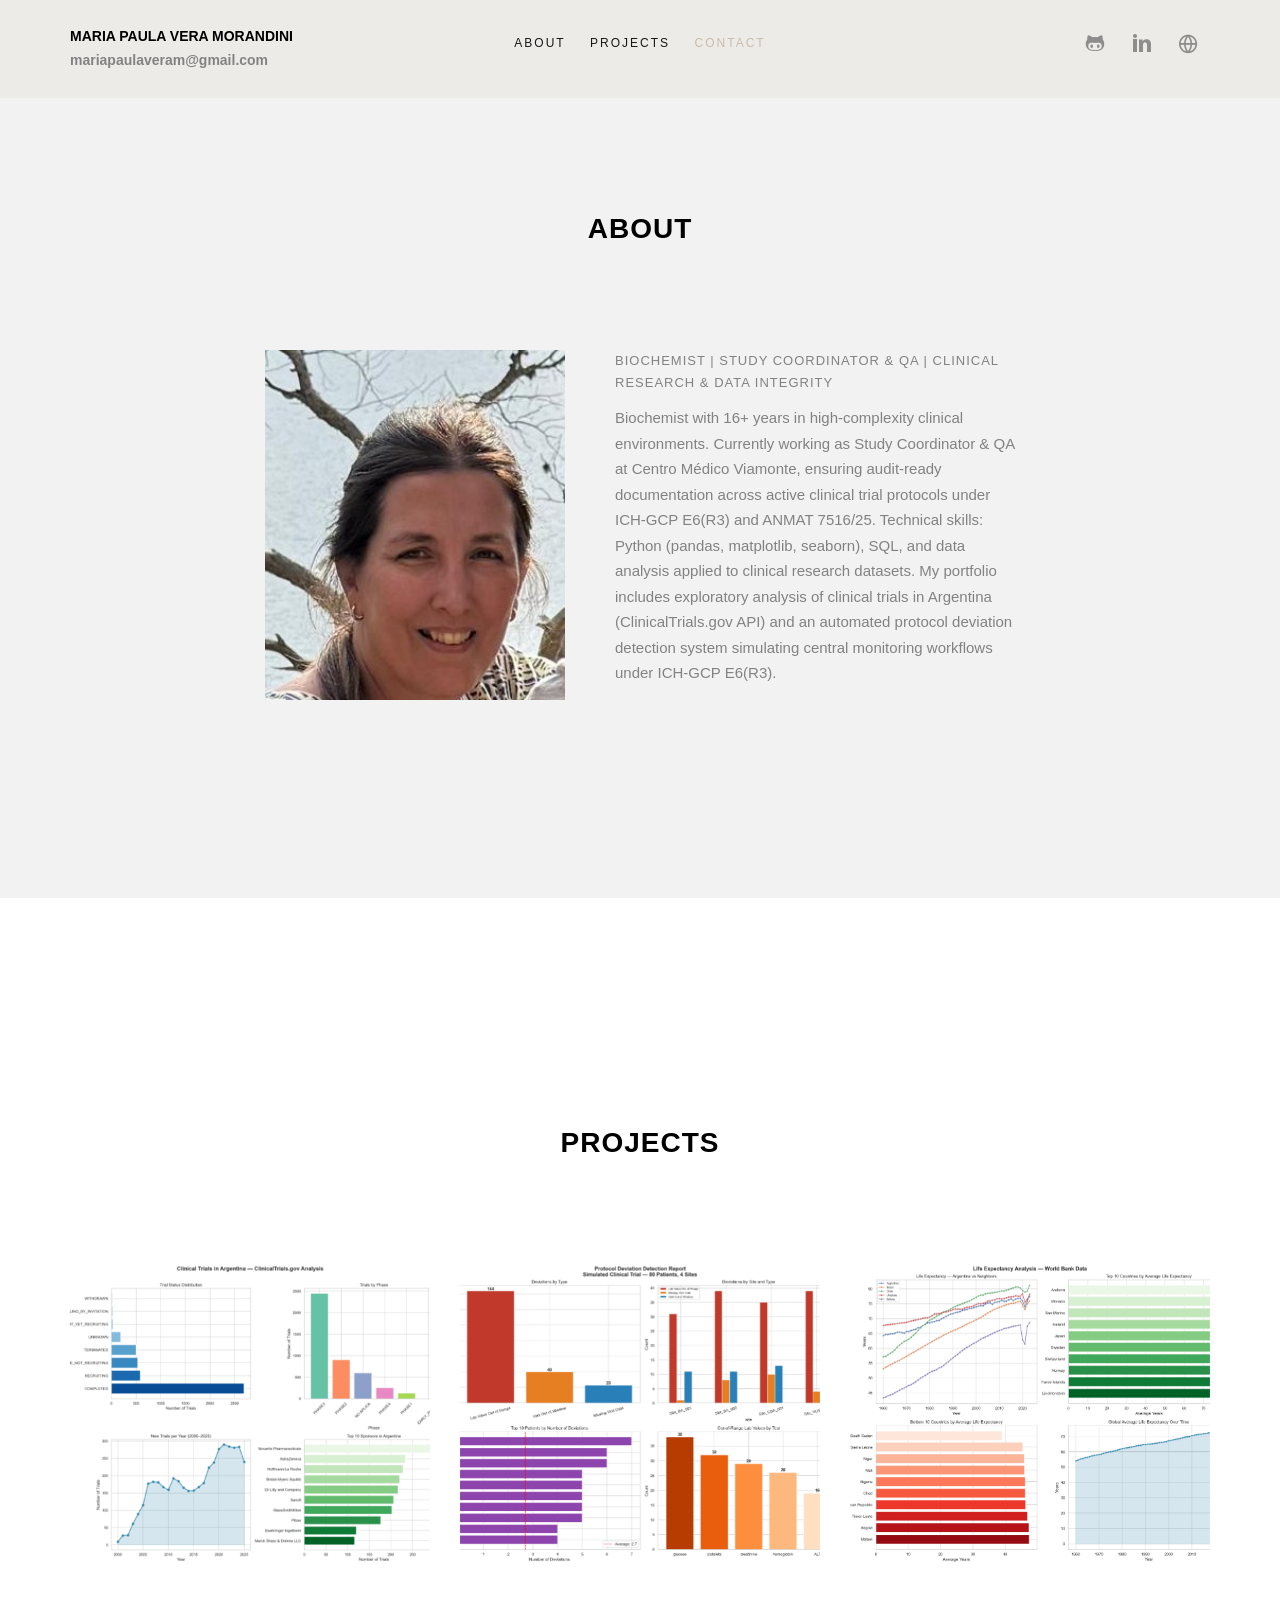
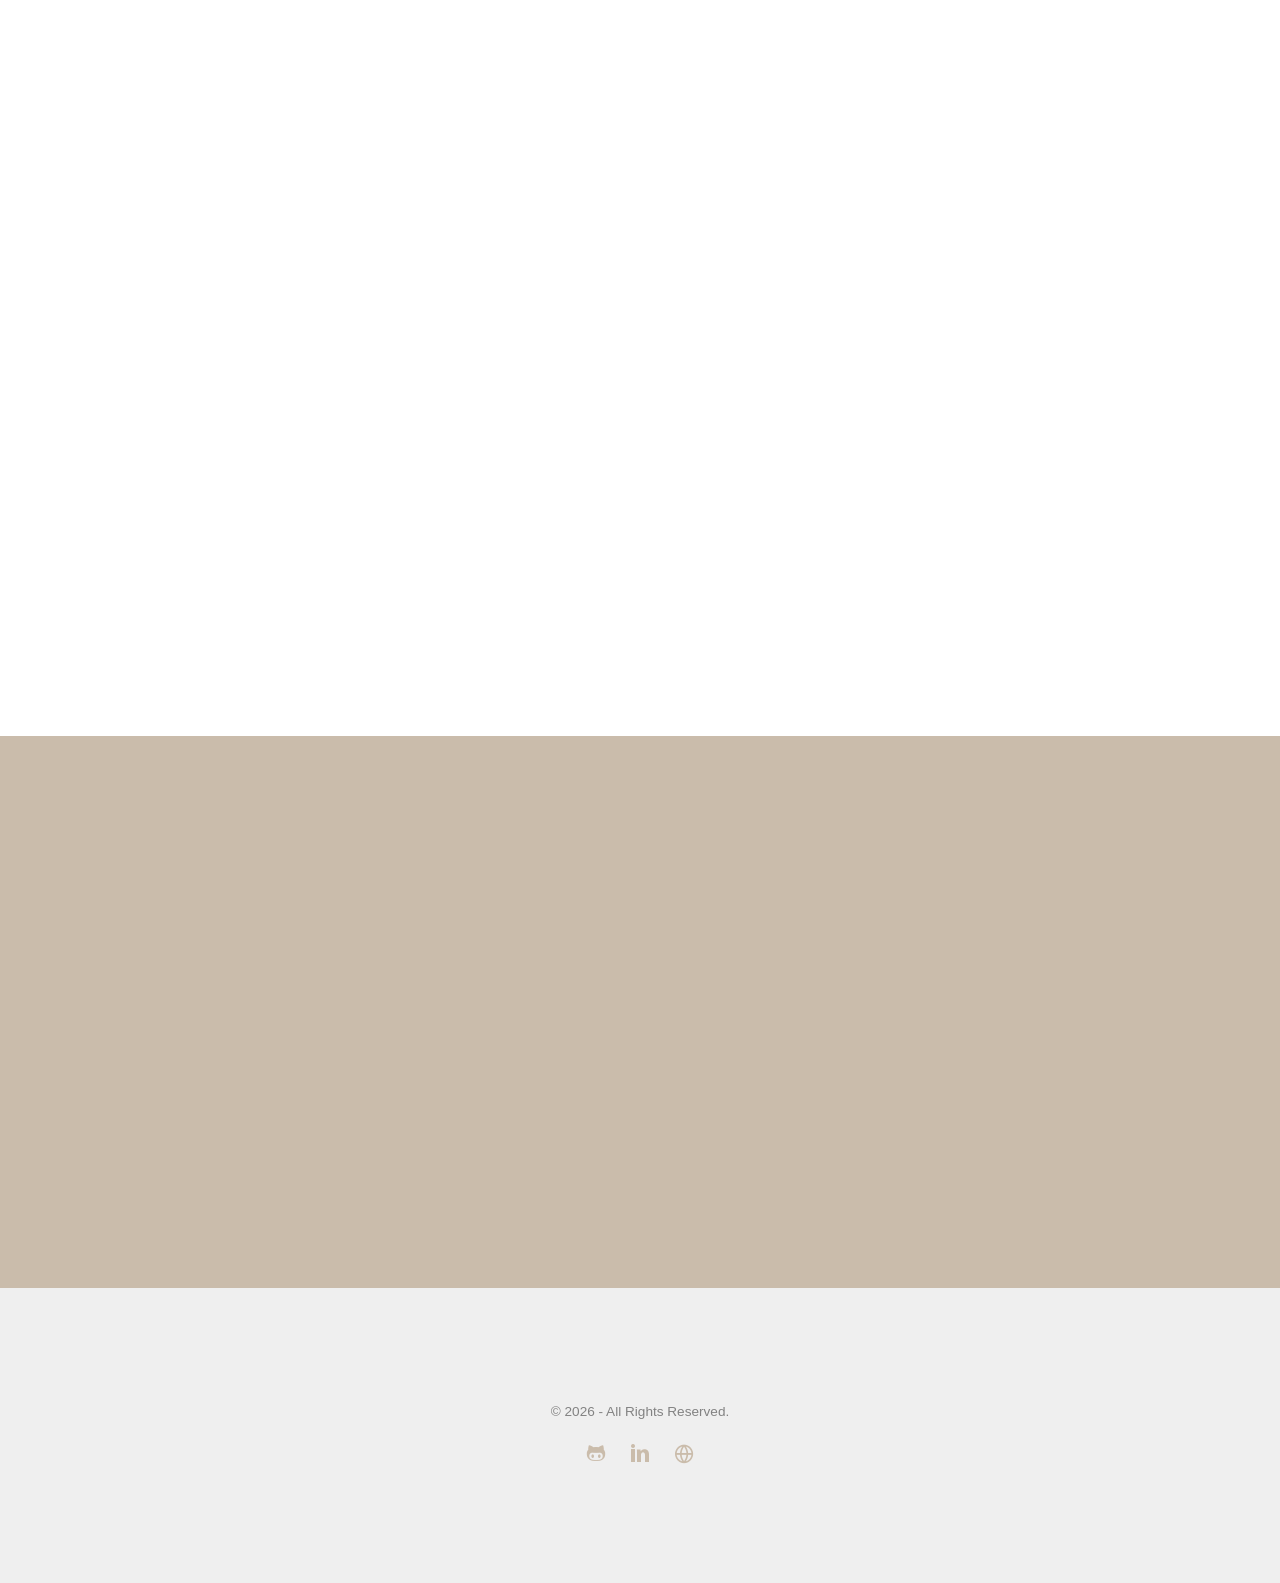
==== index.html @ 99a65dd8 "corrijo about" ====
<!DOCTYPE HTML>
<html>

<head>
	<meta charset="utf-8">
	<meta http-equiv="X-UA-Compatible" content="IE=edge">
	<title>Shift &mdash; Free Website Template, Free HTML5 Template by FreeHTML5.co</title>
	<meta name="viewport" content="width=device-width, initial-scale=1">
	<meta name="description" content="Free HTML5 Website Template by FreeHTML5.co" />
	<meta name="keywords"
		content="free website templates, free html5, free template, free bootstrap, free website template, html5, css3, mobile first, responsive" />
	<meta name="author" content="FreeHTML5.co" />
	
	<!-- 
			//////////////////////////////////////////////////////
		
			FREE HTML5 TEMPLATE 
			DESIGNED & DEVELOPED by FreeHTML5.co
				
			Website: 		http://freehtml5.co/
			Email: 			info@freehtml5.co
			Twitter: 		http://twitter.com/fh5co
			Facebook: 		https://www.facebook.com/fh5co
		
			//////////////////////////////////////////////////////
			 -->
	
	<!-- Facebook and Twitter integration -->
	<meta property="og:title" content="" />
	<meta property="og:image" content="" />
	<meta property="og:url" content="" />
	<meta property="og:site_name" content="" />
	<meta property="og:description" content="" />
	<meta name="twitter:title" content="" />
	<meta name="twitter:image" content="" />
	<meta name="twitter:url" content="" />
	<meta name="twitter:card" content="" />
	
	<!-- <link href="https://fonts.googleapis.com/css?family=Montserrat:400,700" rel="stylesheet"> -->
	
	<!-- Animate.css -->
	<link rel="stylesheet" href="css/animate.css">
	<!-- Icomoon Icon Fonts-->
	<link rel="stylesheet" href="css/icomoon.css">
	<!-- Bootstrap  -->
	<link rel="stylesheet" href="css/bootstrap.css">
	<!-- Theme style  -->
	<link rel="stylesheet" href="css/style.css">
	
	<!-- Modernizr JS -->
	<script src="js/modernizr-2.6.2.min.js"></script>
	<!-- FOR IE9 below -->
	<!--[if lt IE 9]>
			<script src="js/respond.min.js"></script>
			<![endif]-->
	
	</head>
	
	<body>
	
		<div class="fh5co-loader"></div>
		<div id="page">
			<nav class="fh5co-nav" role="navigation">
				<div class="container">
					<div class="fh5co-top-logo">
						<div id="fh5co-logo"><a href="index.html">MARIA PAULA VERA MORANDINI</a></div>
						<div id="fh5co-logo">mariapaulaveram@gmail.com</a></div>
					</div>
					<div class="fh5co-top-menu menu-1 text-center">
						<ul>
							<li><a href="#fh5co-author">About</a></li>
							<li><a href="#fh5co-work">Projects</a></li>
							<li class="active"><a href="#fh5co-started">Contact</a></li>
						</ul>
					</div>
					<div class="fh5co-top-social menu-1 text-right">
						<ul class="fh5co-social">
							<li><a href="https://github.com/mariapaulaveram" target="_blank"><i class="icon-github"></i></a>
							</li>
							<li><a href="https://www.linkedin.com/in/maria-paula-vera-morandini-43b284399/"
									target="_blank"><i class="icon-linkedin"></i></a></li>
							<li><a href="https://mariapaulaveram.github.io/portfolio/" target="_blank"><i
										class="icon-globe"></i></a></li>
						</ul>
					</div>
				</div>
			</nav>
	
			<div id="fh5co-author" class="fh5co-bg-section">
				<div class="container">
					<div class="row animate-box">
						<div class="col-md-8 col-md-offset-2 text-center fh5co-heading">
							<h2>About</h2>
						</div>
					</div>
					<div class="row">
						<div class="col-md-8 col-md-offset-2">
							<div class="author">
								<div class="author-inner animate-box" style="background-image: url(images/mpv.jpg);">
								</div>
								<div class="desc animate-box">
									<span>Biochemist | Study Coordinator & QA | Clinical Research & Data Integrity </span>
									<p>
										Biochemist with 16+ years in high-complexity clinical environments.
										Currently working as Study Coordinator & QA at Centro Médico Viamonte,
										ensuring audit-ready documentation across active clinical trial protocols
										under ICH-GCP E6(R3) and ANMAT 7516/25.
	
										Technical skills: Python (pandas, matplotlib, seaborn), SQL,
										and data analysis applied to clinical research datasets.
	
										My portfolio includes exploratory analysis of clinical trials in Argentina
										(ClinicalTrials.gov API) and an automated protocol deviation detection
										system simulating central monitoring workflows under ICH-GCP E6(R3).
									</p>
								</div>
							</div>
						</div>
					</div>
				</div>
	
			</div>
			<div id="fh5co-work">
				<div class="container">
					<div class="row top-line animate-box">
					</div>
					<div class="row">
						<div class="col-md-8 col-md-offset-2 text-center fh5co-heading">
							<h2>Projects</h2>
						</div>
						<div class="col-md-4 text-center animate-box">
							<a class="work" href="https://github.com/mariapaulaveram/clinical-trials-argentina"
								target="_blank">
								<div class="work-grid" style="background-image:url(images/trials_argentina.png);">
									<div class="inner">
										<div class="desc">
											<h3>Clinical Trials Argentina</h3>
											<span class="cat">Data Analysis & ClinicalTrials.gov API</span>
										</div>
									</div>
								</div>
							</a>
						</div>
						<div class="col-md-4 text-center animate-box">
							<a class="work" href="https://github.com/mariapaulaveram/protocol-deviation-detector"
								target="_blank">
								<div class="work-grid" style="background-image:url(images/deviation_report.png);">
									<div class="inner">
										<div class="desc">
											<h3>Protocol Deviation Detector</h3>
											<span class="cat">Clinical Trial Monitoring & Python</span>
										</div>
									</div>
								</div>
							</a>
						</div>
						<div class="col-md-4 text-center animate-box">
							<a class="work" href="https://github.com/mariapaulaveram/AnalisisEsperanzaVida" target="_blank">
								<div class="work-grid" style="background-image:url(images/life_expectancy_analysis.png);">
									<div class="inner">
										<div class="desc">
											<h3>Life Expectancy Analysis</h3>
											<span class="cat">Data Analysis & pandas</span>
										</div>
									</div>
								</div>
							</a>
						</div>
						<div class="col-md-4 text-center animate-box">
							<a class="work" href="https://hotelbuenpastor-front.onrender.com" target="_blank">
								<div class="work-grid" style="background-image:url(images/BuenPastor.png);">
									<div class="inner">
										<div class="desc">
											<h3>Buen Pastor</h3>
											<span class="cat">Pagina Institucional</span>
										</div>
									</div>
								</div>
							</a>
						</div>
						<div class="col-md-4 text-center animate-box">
							<a class="work" href="https://proyectopilates.onrender.com" target="_blank">
								<div class="work-grid" style="background-image:url(images/PilatesStudio.png);">
									<div class="inner">
										<div class="desc">
											<h3>Pilates Studio</h3>
											<span class="cat">Gestion de Clases</span>
										</div>
									</div>
								</div>
							</a>
						</div>
						<div class="col-md-4 text-center animate-box">
							<a class="work" href="https://vozciudadana.onrender.com/" target="_blank">
								<div class="work-grid" style="background-image:url(images/VozCiudadana.png);">
									<div class="inner">
										<div class="desc">
											<h3>Voz Ciudadana</h3>
											<span class="cat">Sitio de Reclamos</span>
										</div>
									</div>
								</div>
							</a>
						</div>
						<div class="col-md-4 text-center animate-box">
							<a class="work" href="https://proyectodeempanadas.vercel.app/" target="_blank">
								<div class="work-grid" style="background-image:url(images/ProyectoEmpanadas.png);">
									<div class="inner">
										<div class="desc">
											<h3>Proyecto Empanadas</h3>
											<span class="cat">E-Comerce</span>
										</div>
									</div>
								</div>
							</a>
						</div>
						<div class="col-md-4 text-center animate-box">
							<a class="work" href="analisis_medico.html" target="_blank">
								<div class="work-grid" style="background-image:url(images/medical_project.png);">
									<div class="inner">
										<div class="desc">
											<h3>Análisis de Datos Médicos</h3>
											<span class="cat">Data Science & Python</span>
										</div>
									</div>
								</div>
							</a>
						</div>
						<div class="col-md-4 text-center animate-box">
							<a class="work" href="portfolio_detail.html">
								<div class="work-grid" style="background-image:url(images/project-7.jpg);">
									<div class="inner">
										<div class="desc">
											<h3>Coming Soon </h3>
											<span class="cat"></span>
										</div>
									</div>
								</div>
							</a>
						</div>
					</div>
				</div>
			</div>
			<div id="fh5co-started">
				<div class="container">
					<div class="row animate-box">
						<div class="col-md-8 col-md-offset-2 text-center fh5co-heading">
							<h2>Currently</h2>
							<p>
								Specializing in Clinical Trial Monitoring (FEFyM, 2026) and completing a formal B2 English
								certification
								(UTN). My goal is to leverage this hybrid profile — scientific rigor + data skills +
								regulatory knowledge — in roles
								such as Assistant CRA, CTA, or Clinical Data Associate within the clinical research
								industry.
							</p>
							<p><a href="mailto:mariapaulaveram@gmail.com" class="btn btn-primary">Contact</a></p>
						</div>
					</div>
				</div>
			</div>
	
	
			<footer id="fh5co-footer" role="contentinfo">
				<div class="container">
					<div class="row copyright">
						<div class="col-md-12 text-center">
							<p>
								<small class="block">&copy; 2026 - All Rights Reserved.</small>
							</p>
	
							<ul class="fh5co-social-icons">
								<li><a href="https://github.com/mariapaulaveram" target="_blank"><i
											class="icon-github"></i></a></li>
								<li><a href="https://www.linkedin.com/in/maria-paula-vera-morandini-43b284399/"
										target="_blank"><i class="icon-linkedin"></i></a></li>
								<li><a href="https://mariapaulaveram.github.io/portfolio/" target="_blank"><i
											class="icon-globe"></i></a></li>
							</ul>
						</div>
					</div>
				</div>
			</footer>
	
	
			<div class="gototop js-top">
				<a href="#" class="js-gotop"><i class="icon-arrow-up"></i></a>
			</div>
	
			<!-- jQuery -->
			<script src="js/jquery.min.js"></script>
			<!-- jQuery Easing -->
			<script src="js/jquery.easing.1.3.js"></script>
			<!-- Bootstrap -->
			<script src="js/bootstrap.min.js"></script>
			<!-- Waypoints -->
			<script src="js/jquery.waypoints.min.js"></script>
			<!-- Main -->
			<script src="js/main.js"></script>
	
	</body>
	
	</html>
---- css/icomoon.css ----
@font-face {
  font-family: 'icomoon';
  src:  url('../fonts/icomoon/icomoon.eot?6iuir');
  src:  url('../fonts/icomoon/icomoon.eot?6iuir#iefix') format('embedded-opentype'),
    url('../fonts/icomoon/icomoon.ttf?6iuir') format('truetype'),
    url('../fonts/icomoon/icomoon.woff?6iuir') format('woff'),
    url('../fonts/icomoon/icomoon.svg?6iuir#icomoon') format('svg');
  font-weight: normal;
  font-style: normal;
}

[class^="icon-"], [class*=" icon-"] {
  /* use !important to prevent issues with browser extensions that change fonts */
  font-family: 'icomoon' !important;
  speak: none;
  font-style: normal;
  font-weight: normal;
  font-variant: normal;
  text-transform: none;
  line-height: 1;

  /* Better Font Rendering =========== */
  -webkit-font-smoothing: antialiased;
  -moz-osx-font-smoothing: grayscale;
}

.icon-eye:before {
  content: "\e000";
}
.icon-paper-clip:before {
  content: "\e001";
}
.icon-mail:before {
  content: "\e002";
}
.icon-toggle:before {
  content: "\e003";
}
.icon-layout:before {
  content: "\e004";
}
.icon-link:before {
  content: "\e005";
}
.icon-bell:before {
  content: "\e006";
}
.icon-lock:before {
  content: "\e007";
}
.icon-unlock:before {
  content: "\e008";
}
.icon-ribbon:before {
  content: "\e009";
}
.icon-image:before {
  content: "\e010";
}
.icon-signal:before {
  content: "\e011";
}
.icon-target:before {
  content: "\e012";
}
.icon-clipboard:before {
  content: "\e013";
}
.icon-clock:before {
  content: "\e014";
}
.icon-watch:before {
  content: "\e015";
}
.icon-air-play:before {
  content: "\e016";
}
.icon-camera:before {
  content: "\e017";
}
.icon-video:before {
  content: "\e018";
}
.icon-disc:before {
  content: "\e019";
}
.icon-printer:before {
  content: "\e020";
}
.icon-monitor:before {
  content: "\e021";
}
.icon-server:before {
  content: "\e022";
}
.icon-cog:before {
  content: "\e023";
}
.icon-heart:before {
  content: "\e024";
}
.icon-paragraph:before {
  content: "\e025";
}
.icon-align-justify:before {
  content: "\e026";
}
.icon-align-left:before {
  content: "\e027";
}
.icon-align-center:before {
  content: "\e028";
}
.icon-align-right:before {
  content: "\e029";
}
.icon-book:before {
  content: "\e030";
}
.icon-layers:before {
  content: "\e031";
}
.icon-stack:before {
  content: "\e032";
}
.icon-stack-2:before {
  content: "\e033";
}
.icon-paper:before {
  content: "\e034";
}
.icon-paper-stack:before {
  content: "\e035";
}
.icon-search:before {
  content: "\e036";
}
.icon-zoom-in:before {
  content: "\e037";
}
.icon-zoom-out:before {
  content: "\e038";
}
.icon-reply:before {
  content: "\e039";
}
.icon-circle-plus:before {
  content: "\e040";
}
.icon-circle-minus:before {
  content: "\e041";
}
.icon-circle-check:before {
  content: "\e042";
}
.icon-circle-cross:before {
  content: "\e043";
}
.icon-square-plus:before {
  content: "\e044";
}
.icon-square-minus:before {
  content: "\e045";
}
.icon-square-check:before {
  content: "\e046";
}
.icon-square-cross:before {
  content: "\e047";
}
.icon-microphone:before {
  content: "\e048";
}
.icon-record:before {
  content: "\e049";
}
.icon-skip-back:before {
  content: "\e050";
}
.icon-rewind:before {
  content: "\e051";
}
.icon-play:before {
  content: "\e052";
}
.icon-pause:before {
  content: "\e053";
}
.icon-stop:before {
  content: "\e054";
}
.icon-fast-forward:before {
  content: "\e055";
}
.icon-skip-forward:before {
  content: "\e056";
}
.icon-shuffle:before {
  content: "\e057";
}
.icon-repeat:before {
  content: "\e058";
}
.icon-folder:before {
  content: "\e059";
}
.icon-umbrella:before {
  content: "\e060";
}
.icon-moon:before {
  content: "\e061";
}
.icon-thermometer:before {
  content: "\e062";
}
.icon-drop:before {
  content: "\e063";
}
.icon-sun:before {
  content: "\e064";
}
.icon-cloud:before {
  content: "\e065";
}
.icon-cloud-upload:before {
  content: "\e066";
}
.icon-cloud-download:before {
  content: "\e067";
}
.icon-upload:before {
  content: "\e068";
}
.icon-download:before {
  content: "\e069";
}
.icon-location:before {
  content: "\e070";
}
.icon-location-2:before {
  content: "\e071";
}
.icon-map:before {
  content: "\e072";
}
.icon-battery:before {
  content: "\e073";
}
.icon-head:before {
  content: "\e074";
}
.icon-briefcase:before {
  content: "\e075";
}
.icon-speech-bubble:before {
  content: "\e076";
}
.icon-anchor:before {
  content: "\e077";
}
.icon-globe:before {
  content: "\e078";
}
.icon-box:before {
  content: "\e079";
}
.icon-reload:before {
  content: "\e080";
}
.icon-share:before {
  content: "\e081";
}
.icon-marquee:before {
  content: "\e082";
}
.icon-marquee-plus:before {
  content: "\e083";
}
.icon-marquee-minus:before {
  content: "\e084";
}
.icon-tag:before {
  content: "\e085";
}
.icon-power:before {
  content: "\e086";
}
.icon-command:before {
  content: "\e087";
}
.icon-alt:before {
  content: "\e088";
}
.icon-esc:before {
  content: "\e089";
}
.icon-bar-graph:before {
  content: "\e090";
}
.icon-bar-graph-2:before {
  content: "\e091";
}
.icon-pie-graph:before {
  content: "\e092";
}
.icon-star:before {
  content: "\e093";
}
.icon-arrow-left:before {
  content: "\e094";
}
.icon-arrow-right:before {
  content: "\e095";
}
.icon-arrow-up:before {
  content: "\e096";
}
.icon-arrow-down:before {
  content: "\e097";
}
.icon-volume:before {
  content: "\e098";
}
.icon-mute:before {
  content: "\e099";
}
.icon-content-right:before {
  content: "\e100";
}
.icon-content-left:before {
  content: "\e101";
}
.icon-grid:before {
  content: "\e102";
}
.icon-grid-2:before {
  content: "\e103";
}
.icon-columns:before {
  content: "\e104";
}
.icon-loader:before {
  content: "\e105";
}
.icon-bag:before {
  content: "\e106";
}
.icon-ban:before {
  content: "\e107";
}
.icon-flag:before {
  content: "\e108";
}
.icon-trash:before {
  content: "\e109";
}
.icon-expand:before {
  content: "\e110";
}
.icon-contract:before {
  content: "\e111";
}
.icon-maximize:before {
  content: "\e112";
}
.icon-minimize:before {
  content: "\e113";
}
.icon-plus:before {
  content: "\e114";
}
.icon-minus:before {
  content: "\e115";
}
.icon-check:before {
  content: "\e116";
}
.icon-cross:before {
  content: "\e117";
}
.icon-move:before {
  content: "\e118";
}
.icon-delete:before {
  content: "\e119";
}
.icon-menu:before {
  content: "\e120";
}
.icon-archive:before {
  content: "\e121";
}
.icon-inbox:before {
  content: "\e122";
}
.icon-outbox:before {
  content: "\e123";
}
.icon-file:before {
  content: "\e124";
}
.icon-file-add:before {
  content: "\e125";
}
.icon-file-subtract:before {
  content: "\e126";
}
.icon-help:before {
  content: "\e127";
}
.icon-open:before {
  content: "\e128";
}
.icon-ellipsis:before {
  content: "\e129";
}
.icon-add-to-list:before {
  content: "\e900";
}
.icon-classic-computer:before {
  content: "\e901";
}
.icon-controller-fast-backward:before {
  content: "\e902";
}
.icon-creative-commons-attribution:before {
  content: "\e903";
}
.icon-creative-commons-noderivs:before {
  content: "\e904";
}
.icon-creative-commons-noncommercial-eu:before {
  content: "\e905";
}
.icon-creative-commons-noncommercial-us:before {
  content: "\e906";
}
.icon-creative-commons-public-domain:before {
  content: "\e907";
}
.icon-creative-commons-remix:before {
  content: "\e908";
}
.icon-creative-commons-share:before {
  content: "\e909";
}
.icon-creative-commons-sharealike:before {
  content: "\e90a";
}
.icon-creative-commons:before {
  content: "\e90b";
}
.icon-document-landscape:before {
  content: "\e90c";
}
.icon-remove-user:before {
  content: "\e90d";
}
.icon-warning:before {
  content: "\e90e";
}
.icon-arrow-bold-down:before {
  content: "\e90f";
}
.icon-arrow-bold-left:before {
  content: "\e910";
}
.icon-arrow-bold-right:before {
  content: "\e911";
}
.icon-arrow-bold-up:before {
  content: "\e912";
}
.icon-arrow-down2:before {
  content: "\e913";
}
.icon-arrow-left2:before {
  content: "\e914";
}
.icon-arrow-long-down:before {
  content: "\e915";
}
.icon-arrow-long-left:before {
  content: "\e916";
}
.icon-arrow-long-right:before {
  content: "\e917";
}
.icon-arrow-long-up:before {
  content: "\e918";
}
.icon-arrow-right2:before {
  content: "\e919";
}
.icon-arrow-up2:before {
  content: "\e91a";
}
.icon-arrow-with-circle-down:before {
  content: "\e91b";
}
.icon-arrow-with-circle-left:before {
  content: "\e91c";
}
.icon-arrow-with-circle-right:before {
  content: "\e91d";
}
.icon-arrow-with-circle-up:before {
  content: "\e91e";
}
.icon-bookmark:before {
  content: "\e91f";
}
.icon-bookmarks:before {
  content: "\e920";
}
.icon-chevron-down:before {
  content: "\e921";
}
.icon-chevron-left:before {
  content: "\e922";
}
.icon-chevron-right:before {
  content: "\e923";
}
.icon-chevron-small-down:before {
  content: "\e924";
}
.icon-chevron-small-left:before {
  content: "\e925";
}
.icon-chevron-small-right:before {
  content: "\e926";
}
.icon-chevron-small-up:before {
  content: "\e927";
}
.icon-chevron-thin-down:before {
  content: "\e928";
}
.icon-chevron-thin-left:before {
  content: "\e929";
}
.icon-chevron-thin-right:before {
  content: "\e92a";
}
.icon-chevron-thin-up:before {
  content: "\e92b";
}
.icon-chevron-up:before {
  content: "\e92c";
}
.icon-chevron-with-circle-down:before {
  content: "\e92d";
}
.icon-chevron-with-circle-left:before {
  content: "\e92e";
}
.icon-chevron-with-circle-right:before {
  content: "\e92f";
}
.icon-chevron-with-circle-up:before {
  content: "\e930";
}
.icon-cloud2:before {
  content: "\e931";
}
.icon-controller-fast-forward:before {
  content: "\e932";
}
.icon-controller-jump-to-start:before {
  content: "\e933";
}
.icon-controller-next:before {
  content: "\e934";
}
.icon-controller-paus:before {
  content: "\e935";
}
.icon-controller-play:before {
  content: "\e936";
}
.icon-controller-record:before {
  content: "\e937";
}
.icon-controller-stop:before {
  content: "\e938";
}
.icon-controller-volume:before {
  content: "\e939";
}
.icon-dot-single:before {
  content: "\e93a";
}
.icon-dots-three-horizontal:before {
  content: "\e93b";
}
.icon-dots-three-vertical:before {
  content: "\e93c";
}
.icon-dots-two-horizontal:before {
  content: "\e93d";
}
.icon-dots-two-vertical:before {
  content: "\e93e";
}
.icon-download2:before {
  content: "\e93f";
}
.icon-emoji-flirt:before {
  content: "\e940";
}
.icon-flow-branch:before {
  content: "\e941";
}
.icon-flow-cascade:before {
  content: "\e942";
}
.icon-flow-line:before {
  content: "\e943";
}
.icon-flow-parallel:before {
  content: "\e944";
}
.icon-flow-tree:before {
  content: "\e945";
}
.icon-install:before {
  content: "\e946";
}
.icon-layers2:before {
  content: "\e947";
}
.icon-open-book:before {
  content: "\e948";
}
.icon-resize-100:before {
  content: "\e949";
}
.icon-resize-full-screen:before {
  content: "\e94a";
}
.icon-save:before {
  content: "\e94b";
}
.icon-select-arrows:before {
  content: "\e94c";
}
.icon-sound-mute:before {
  content: "\e94d";
}
.icon-sound:before {
  content: "\e94e";
}
.icon-trash2:before {
  content: "\e94f";
}
.icon-triangle-down:before {
  content: "\e950";
}
.icon-triangle-left:before {
  content: "\e951";
}
.icon-triangle-right:before {
  content: "\e952";
}
.icon-triangle-up:before {
  content: "\e953";
}
.icon-uninstall:before {
  content: "\e954";
}
.icon-upload-to-cloud:before {
  content: "\e955";
}
.icon-upload2:before {
  content: "\e956";
}
.icon-add-user:before {
  content: "\e957";
}
.icon-address:before {
  content: "\e958";
}
.icon-adjust:before {
  content: "\e959";
}
.icon-air:before {
  content: "\e95a";
}
.icon-aircraft-landing:before {
  content: "\e95b";
}
.icon-aircraft-take-off:before {
  content: "\e95c";
}
.icon-aircraft:before {
  content: "\e95d";
}
.icon-align-bottom:before {
  content: "\e95e";
}
.icon-align-horizontal-middle:before {
  content: "\e95f";
}
.icon-align-left2:before {
  content: "\e960";
}
.icon-align-right2:before {
  content: "\e961";
}
.icon-align-top:before {
  content: "\e962";
}
.icon-align-vertical-middle:before {
  content: "\e963";
}
.icon-archive2:before {
  content: "\e964";
}
.icon-area-graph:before {
  content: "\e965";
}
.icon-attachment:before {
  content: "\e966";
}
.icon-awareness-ribbon:before {
  content: "\e967";
}
.icon-back-in-time:before {
  content: "\e968";
}
.icon-back:before {
  content: "\e969";
}
.icon-bar-graph2:before {
  content: "\e96a";
}
.icon-battery2:before {
  content: "\e96b";
}
.icon-beamed-note:before {
  content: "\e96c";
}
.icon-bell2:before {
  content: "\e96d";
}
.icon-blackboard:before {
  content: "\e96e";
}
.icon-block:before {
  content: "\e96f";
}
.icon-book2:before {
  content: "\e970";
}
.icon-bowl:before {
  content: "\e971";
}
.icon-box2:before {
  content: "\e972";
}
.icon-briefcase2:before {
  content: "\e973";
}
.icon-browser:before {
  content: "\e974";
}
.icon-brush:before {
  content: "\e975";
}
.icon-bucket:before {
  content: "\e976";
}
.icon-cake:before {
  content: "\e977";
}
.icon-calculator:before {
  content: "\e978";
}
.icon-calendar:before {
  content: "\e979";
}
.icon-camera2:before {
  content: "\e97a";
}
.icon-ccw:before {
  content: "\e97b";
}
.icon-chat:before {
  content: "\e97c";
}
.icon-check2:before {
  content: "\e97d";
}
.icon-circle-with-cross:before {
  content: "\e97e";
}
.icon-circle-with-minus:before {
  content: "\e97f";
}
.icon-circle-with-plus:before {
  content: "\e980";
}
.icon-circle:before {
  content: "\e981";
}
.icon-circular-graph:before {
  content: "\e982";
}
.icon-clapperboard:before {
  content: "\e983";
}
.icon-clipboard2:before {
  content: "\e984";
}
.icon-clock2:before {
  content: "\e985";
}
.icon-code:before {
  content: "\e986";
}
.icon-cog2:before {
  content: "\e987";
}
.icon-colours:before {
  content: "\e988";
}
.icon-compass:before {
  content: "\e989";
}
.icon-copy:before {
  content: "\e98a";
}
.icon-credit-card:before {
  content: "\e98b";
}
.icon-credit:before {
  content: "\e98c";
}
.icon-cross2:before {
  content: "\e98d";
}
.icon-cup:before {
  content: "\e98e";
}
.icon-cw:before {
  content: "\e98f";
}
.icon-cycle:before {
  content: "\e990";
}
.icon-database:before {
  content: "\e991";
}
.icon-dial-pad:before {
  content: "\e992";
}
.icon-direction:before {
  content: "\e993";
}
.icon-document:before {
  content: "\e994";
}
.icon-documents:before {
  content: "\e995";
}
.icon-drink:before {
  content: "\e996";
}
.icon-drive:before {
  content: "\e997";
}
.icon-drop2:before {
  content: "\e998";
}
.icon-edit:before {
  content: "\e999";
}
.icon-email:before {
  content: "\e99a";
}
.icon-emoji-happy:before {
  content: "\e99b";
}
.icon-emoji-neutral:before {
  content: "\e99c";
}
.icon-emoji-sad:before {
  content: "\e99d";
}
.icon-erase:before {
  content: "\e99e";
}
.icon-eraser:before {
  content: "\e99f";
}
.icon-export:before {
  content: "\e9a0";
}
.icon-eye2:before {
  content: "\e9a1";
}
.icon-feather:before {
  content: "\e9a2";
}
.icon-flag2:before {
  content: "\e9a3";
}
.icon-flash:before {
  content: "\e9a4";
}
.icon-flashlight:before {
  content: "\e9a5";
}
.icon-flat-brush:before {
  content: "\e9a6";
}
.icon-folder-images:before {
  content: "\e9a7";
}
.icon-folder-music:before {
  content: "\e9a8";
}
.icon-folder-video:before {
  content: "\e9a9";
}
.icon-folder2:before {
  content: "\e9aa";
}
.icon-forward:before {
  content: "\e9ab";
}
.icon-funnel:before {
  content: "\e9ac";
}
.icon-game-controller:before {
  content: "\e9ad";
}
.icon-gauge:before {
  content: "\e9ae";
}
.icon-globe2:before {
  content: "\e9af";
}
.icon-graduation-cap:before {
  content: "\e9b0";
}
.icon-grid2:before {
  content: "\e9b1";
}
.icon-hair-cross:before {
  content: "\e9b2";
}
.icon-hand:before {
  content: "\e9b3";
}
.icon-heart-outlined:before {
  content: "\e9b4";
}
.icon-heart2:before {
  content: "\e9b5";
}
.icon-help-with-circle:before {
  content: "\e9b6";
}
.icon-help2:before {
  content: "\e9b7";
}
.icon-home:before {
  content: "\e9b8";
}
.icon-hour-glass:before {
  content: "\e9b9";
}
.icon-image-inverted:before {
  content: "\e9ba";
}
.icon-image2:before {
  content: "\e9bb";
}
.icon-images:before {
  content: "\e9bc";
}
.icon-inbox2:before {
  content: "\e9bd";
}
.icon-infinity:before {
  content: "\e9be";
}
.icon-info-with-circle:before {
  content: "\e9bf";
}
.icon-info:before {
  content: "\e9c0";
}
.icon-key:before {
  content: "\e9c1";
}
.icon-keyboard:before {
  content: "\e9c2";
}
.icon-lab-flask:before {
  content: "\e9c3";
}
.icon-landline:before {
  content: "\e9c4";
}
.icon-language:before {
  content: "\e9c5";
}
.icon-laptop:before {
  content: "\e9c6";
}
.icon-leaf:before {
  content: "\e9c7";
}
.icon-level-down:before {
  content: "\e9c8";
}
.icon-level-up:before {
  content: "\e9c9";
}
.icon-lifebuoy:before {
  content: "\e9ca";
}
.icon-light-bulb:before {
  content: "\e9cb";
}
.icon-light-down:before {
  content: "\e9cc";
}
.icon-light-up:before {
  content: "\e9cd";
}
.icon-line-graph:before {
  content: "\e9ce";
}
.icon-link2:before {
  content: "\e9cf";
}
.icon-list:before {
  content: "\e9d0";
}
.icon-location-pin:before {
  content: "\e9d1";
}
.icon-location2:before {
  content: "\e9d2";
}
.icon-lock-open:before {
  content: "\e9d3";
}
.icon-lock2:before {
  content: "\e9d4";
}
.icon-log-out:before {
  content: "\e9d5";
}
.icon-login:before {
  content: "\e9d6";
}
.icon-loop:before {
  content: "\e9d7";
}
.icon-magnet:before {
  content: "\e9d8";
}
.icon-magnifying-glass:before {
  content: "\e9d9";
}
.icon-mail2:before {
  content: "\e9da";
}
.icon-man:before {
  content: "\e9db";
}
.icon-map2:before {
  content: "\e9dc";
}
.icon-mask:before {
  content: "\e9dd";
}
.icon-medal:before {
  content: "\e9de";
}
.icon-megaphone:before {
  content: "\e9df";
}
.icon-menu2:before {
  content: "\e9e0";
}
.icon-message:before {
  content: "\e9e1";
}
.icon-mic:before {
  content: "\e9e2";
}
.icon-minus2:before {
  content: "\e9e3";
}
.icon-mobile:before {
  content: "\e9e4";
}
.icon-modern-mic:before {
  content: "\e9e5";
}
.icon-moon2:before {
  content: "\e9e6";
}
.icon-mouse:before {
  content: "\e9e7";
}
.icon-music:before {
  content: "\e9e8";
}
.icon-network:before {
  content: "\e9e9";
}
.icon-new-message:before {
  content: "\e9ea";
}
.icon-new:before {
  content: "\e9eb";
}
.icon-news:before {
  content: "\e9ec";
}
.icon-note:before {
  content: "\e9ed";
}
.icon-notification:before {
  content: "\e9ee";
}
.icon-old-mobile:before {
  content: "\e9ef";
}
.icon-old-phone:before {
  content: "\e9f0";
}
.icon-palette:before {
  content: "\e9f1";
}
.icon-paper-plane:before {
  content: "\e9f2";
}
.icon-pencil:before {
  content: "\e9f3";
}
.icon-phone:before {
  content: "\e9f4";
}
.icon-pie-chart:before {
  content: "\e9f5";
}
.icon-pin:before {
  content: "\e9f6";
}
.icon-plus2:before {
  content: "\e9f7";
}
.icon-popup:before {
  content: "\e9f8";
}
.icon-power-plug:before {
  content: "\e9f9";
}
.icon-price-ribbon:before {
  content: "\e9fa";
}
.icon-price-tag:before {
  content: "\e9fb";
}
.icon-print:before {
  content: "\e9fc";
}
.icon-progress-empty:before {
  content: "\e9fd";
}
.icon-progress-full:before {
  content: "\e9fe";
}
.icon-progress-one:before {
  content: "\e9ff";
}
.icon-progress-two:before {
  content: "\ea00";
}
.icon-publish:before {
  content: "\ea01";
}
.icon-quote:before {
  content: "\ea02";
}
.icon-radio:before {
  content: "\ea03";
}
.icon-reply-all:before {
  content: "\ea04";
}
.icon-reply2:before {
  content: "\ea05";
}
.icon-retweet:before {
  content: "\ea06";
}
.icon-rocket:before {
  content: "\ea07";
}
.icon-round-brush:before {
  content: "\ea08";
}
.icon-rss:before {
  content: "\ea09";
}
.icon-ruler:before {
  content: "\ea0a";
}
.icon-scissors:before {
  content: "\ea0b";
}
.icon-share-alternitive:before {
  content: "\ea0c";
}
.icon-share2:before {
  content: "\ea0d";
}
.icon-shareable:before {
  content: "\ea0e";
}
.icon-shield:before {
  content: "\ea0f";
}
.icon-shop:before {
  content: "\ea10";
}
.icon-shopping-bag:before {
  content: "\ea11";
}
.icon-shopping-basket:before {
  content: "\ea12";
}
.icon-shopping-cart:before {
  content: "\ea13";
}
.icon-shuffle2:before {
  content: "\ea14";
}
.icon-signal2:before {
  content: "\ea15";
}
.icon-sound-mix:before {
  content: "\ea16";
}
.icon-sports-club:before {
  content: "\ea17";
}
.icon-spreadsheet:before {
  content: "\ea18";
}
.icon-squared-cross:before {
  content: "\ea19";
}
.icon-squared-minus:before {
  content: "\ea1a";
}
.icon-squared-plus:before {
  content: "\ea1b";
}
.icon-star-outlined:before {
  content: "\ea1c";
}
.icon-star2:before {
  content: "\ea1d";
}
.icon-stopwatch:before {
  content: "\ea1e";
}
.icon-suitcase:before {
  content: "\ea1f";
}
.icon-swap:before {
  content: "\ea20";
}
.icon-sweden:before {
  content: "\ea21";
}
.icon-switch:before {
  content: "\ea22";
}
.icon-tablet:before {
  content: "\ea23";
}
.icon-tag2:before {
  content: "\ea24";
}
.icon-text-document-inverted:before {
  content: "\ea25";
}
.icon-text-document:before {
  content: "\ea26";
}
.icon-text:before {
  content: "\ea27";
}
.icon-thermometer2:before {
  content: "\ea28";
}
.icon-thumbs-down:before {
  content: "\ea29";
}
.icon-thumbs-up:before {
  content: "\ea2a";
}
.icon-thunder-cloud:before {
  content: "\ea2b";
}
.icon-ticket:before {
  content: "\ea2c";
}
.icon-time-slot:before {
  content: "\ea2d";
}
.icon-tools:before {
  content: "\ea2e";
}
.icon-traffic-cone:before {
  content: "\ea2f";
}
.icon-tree:before {
  content: "\ea30";
}
.icon-trophy:before {
  content: "\ea31";
}
.icon-tv:before {
  content: "\ea32";
}
.icon-typing:before {
  content: "\ea33";
}
.icon-unread:before {
  content: "\ea34";
}
.icon-untag:before {
  content: "\ea35";
}
.icon-user:before {
  content: "\ea36";
}
.icon-users:before {
  content: "\ea37";
}
.icon-v-card:before {
  content: "\ea38";
}
.icon-video2:before {
  content: "\ea39";
}
.icon-vinyl:before {
  content: "\ea3a";
}
.icon-voicemail:before {
  content: "\ea3b";
}
.icon-wallet:before {
  content: "\ea3c";
}
.icon-water:before {
  content: "\ea3d";
}
.icon-px-with-circle:before {
  content: "\ea3e";
}
.icon-px:before {
  content: "\ea3f";
}
.icon-basecamp:before {
  content: "\ea40";
}
.icon-behance:before {
  content: "\ea41";
}
.icon-creative-cloud:before {
  content: "\ea42";
}
.icon-dropbox:before {
  content: "\ea43";
}
.icon-evernote:before {
  content: "\ea44";
}
.icon-flattr:before {
  content: "\ea45";
}
.icon-foursquare:before {
  content: "\ea46";
}
.icon-google-drive:before {
  content: "\ea47";
}
.icon-google-hangouts:before {
  content: "\ea48";
}
.icon-grooveshark:before {
  content: "\ea49";
}
.icon-icloud:before {
  content: "\ea4a";
}
.icon-mixi:before {
  content: "\ea4b";
}
.icon-onedrive:before {
  content: "\ea4c";
}
.icon-paypal:before {
  content: "\ea4d";
}
.icon-picasa:before {
  content: "\ea4e";
}
.icon-qq:before {
  content: "\ea4f";
}
.icon-rdio-with-circle:before {
  content: "\ea50";
}
.icon-renren:before {
  content: "\ea51";
}
.icon-scribd:before {
  content: "\ea52";
}
.icon-sina-weibo:before {
  content: "\ea53";
}
.icon-skype-with-circle:before {
  content: "\ea54";
}
.icon-skype:before {
  content: "\ea55";
}
.icon-slideshare:before {
  content: "\ea56";
}
.icon-smashing:before {
  content: "\ea57";
}
.icon-soundcloud:before {
  content: "\ea58";
}
.icon-spotify-with-circle:before {
  content: "\ea59";
}
.icon-spotify:before {
  content: "\ea5a";
}
.icon-swarm:before {
  content: "\ea5b";
}
.icon-vine-with-circle:before {
  content: "\ea5c";
}
.icon-vine:before {
  content: "\ea5d";
}
.icon-vk-alternitive:before {
  content: "\ea5e";
}
.icon-vk-with-circle:before {
  content: "\ea5f";
}
.icon-vk:before {
  content: "\ea60";
}
.icon-xing-with-circle:before {
  content: "\ea61";
}
.icon-xing:before {
  content: "\ea62";
}
.icon-yelp:before {
  content: "\ea63";
}
.icon-dribbble-with-circle:before {
  content: "\ea64";
}
.icon-dribbble:before {
  content: "\ea65";
}
.icon-facebook-with-circle:before {
  content: "\ea66";
}
.icon-facebook:before {
  content: "\ea67";
}
.icon-flickr-with-circle:before {
  content: "\ea68";
}
.icon-flickr:before {
  content: "\ea69";
}
.icon-github-with-circle:before {
  content: "\ea6a";
}
.icon-github:before {
  content: "\ea6b";
}
.icon-google-with-circle:before {
  content: "\ea6c";
}
.icon-google:before {
  content: "\ea6d";
}
.icon-instagram-with-circle:before {
  content: "\ea6e";
}
.icon-instagram:before {
  content: "\ea6f";
}
.icon-lastfm-with-circle:before {
  content: "\ea70";
}
.icon-lastfm:before {
  content: "\ea71";
}
.icon-linkedin-with-circle:before {
  content: "\ea72";
}
.icon-linkedin:before {
  content: "\ea73";
}
.icon-pinterest-with-circle:before {
  content: "\ea74";
}
.icon-pinterest:before {
  content: "\ea75";
}
.icon-rdio:before {
  content: "\ea76";
}
.icon-stumbleupon-with-circle:before {
  content: "\ea77";
}
.icon-stumbleupon:before {
  content: "\ea78";
}
.icon-tumblr-with-circle:before {
  content: "\ea79";
}
.icon-tumblr:before {
  content: "\ea7a";
}
.icon-twitter-with-circle:before {
  content: "\ea7b";
}
.icon-twitter:before {
  content: "\ea7c";
}
.icon-vimeo-with-circle:before {
  content: "\ea7d";
}
.icon-vimeo:before {
  content: "\ea7e";
}
.icon-youtube-with-circle:before {
  content: "\ea7f";
}
.icon-youtube:before {
  content: "\ea80";
}
---- css/style.css ----
@font-face {
  font-family: 'icomoon';
  src: url("../fonts/icomoon/icomoon.eot?srf3rx");
  src: url("../fonts/icomoon/icomoon.eot?srf3rx#iefix") format("embedded-opentype"), url("../fonts/icomoon/icomoon.ttf?srf3rx") format("truetype"), url("../fonts/icomoon/icomoon.woff?srf3rx") format("woff"), url("../fonts/icomoon/icomoon.svg?srf3rx#icomoon") format("svg");
  font-weight: normal;
  font-style: normal;
}
/* =======================================================
*
* 	Template Style 
*
* ======================================================= */
body {
  font-family: "Montserrat", Arial, sans-serif;
  font-weight: 300;
  font-size: 16px;
  line-height: 1.7;
  color: #828282;
  background: #fff;
}

#page {
  position: relative;
  overflow-x: hidden;
  width: 100%;
  height: 100%;
  padding-top: 6em !important;
  -webkit-transition: 0.5s;
  -o-transition: 0.5s;
  transition: 0.5s;
}
.offcanvas #page {
  overflow: hidden;
  position: absolute;
}
.offcanvas #page:after {
  -webkit-transition: 2s;
  -o-transition: 2s;
  transition: 2s;
  position: absolute;
  top: 0;
  right: 0;
  bottom: 0;
  left: 0;
  z-index: 101;
  background: rgba(0, 0, 0, 0.7);
  content: "";
}

a {
  color: #cabcab;
  -webkit-transition: 0.5s;
  -o-transition: 0.5s;
  transition: 0.5s;
}
a:hover, a:active, a:focus {
  color: #8c5717;
  outline: none;
  text-decoration: none;
}

p {
  margin-bottom: 20px;
}

h1, h2, h3, h4, h5, h6, figure {
  color: #000;
  font-family: "Montserrat", Arial, sans-serif;
  font-weight: 400;
  margin: 0 0 20px 0;
}

::-webkit-selection {
  color: #fff;
  background: #cabcab;
}

::-moz-selection {
  color: #fff;
  background: #cabcab;
}

::selection {
  color: #fff;
  background: #cabcab;
}

.fh5co-nav {
  position: fixed;
  top: 0;
  left: 0;
  right: 0;
  padding: 25px 0;
  z-index: 1;
  background: #edebe8;
}
@media screen and (max-width: 768px) {
  .fh5co-nav {
    padding: 20px 0;
  }
}
.fh5co-nav .fh5co-top-logo,
.fh5co-nav .fh5co-top-menu,
.fh5co-nav .fh5co-top-social {
  float: left;
}
.fh5co-nav .fh5co-top-logo {
  width: 20%;
}
.fh5co-nav .fh5co-top-menu {
  width: 60%;
}
.fh5co-nav .fh5co-top-social {
  width: 20%;
}
.fh5co-nav #fh5co-logo {
  font-size: 14px;
  margin: 0;
  padding: 0;
  font-weight: bold;
  font-family: "Montserrat", Arial, sans-serif;
}
.fh5co-nav .fh5co-social {
  margin: 3px 0 0 0;
  padding: 0;
}
.fh5co-nav .fh5co-social li {
  padding: 0;
  margin: 0;
}
.fh5co-nav .fh5co-social li a {
  font-size: 20px;
  color: rgba(0, 0, 0, 0.4);
}
.fh5co-nav a {
  padding: 5px 0;
  color: #000;
}
@media screen and (max-width: 768px) {
  .fh5co-nav .menu-1, .fh5co-nav .menu-2 {
    display: none;
  }
}
.fh5co-nav .menu-2 li.search {
  float: left;
  width: 83%;
  -webkit-transition: 0.3s;
  -o-transition: 0.3s;
  transition: 0.3s;
  padding: 0;
  margin: -5px 0 0 0;
}
.fh5co-nav .menu-2 li input[type=text] {
  padding: 6px 10px;
  width: 40%;
  border: none;
  float: right;
  font-size: 13px;
  margin-top: 4px;
  background: transparent;
  -webkit-transition: 0.3s;
  -o-transition: 0.3s;
  transition: 0.3s;
}
.fh5co-nav .menu-2 li input[type=text]:focus {
  width: 100%;
  outline: none;
  border-bottom: 1px solid rgba(0, 0, 0, 0.1);
}
.fh5co-nav .menu-2 li button {
  margin-top: 4px;
  padding: 5px;
  background: transparent;
  border: none;
}
.fh5co-nav .menu-2 li button i {
  color: rgba(0, 0, 0, 0.5);
}
.fh5co-nav .menu-2 li button:hover, .fh5co-nav .menu-2 li button:focus {
  background: transparent !important;
}
.fh5co-nav .menu-2 li button:hover i, .fh5co-nav .menu-2 li button:focus i {
  color: black;
}
.fh5co-nav ul {
  padding: 0;
  margin: 3px 0 0 0;
}
.fh5co-nav ul li {
  padding: 0;
  margin: 0;
  list-style: none;
  display: inline-block;
  font-family: "Montserrat", Arial, sans-serif;
}
.fh5co-nav ul li a {
  text-transform: uppercase;
  letter-spacing: 2px;
  font-size: 12px;
  padding: 30px 10px;
  color: rgba(0, 0, 0, 0.9);
  -webkit-transition: 0.5s;
  -o-transition: 0.5s;
  transition: 0.5s;
}
.fh5co-nav ul li a:hover, .fh5co-nav ul li a:focus, .fh5co-nav ul li a:active {
  color: black;
}
.fh5co-nav ul li.has-dropdown {
  position: relative;
}
.fh5co-nav ul li.has-dropdown .dropdown {
  width: 150px;
  -webkit-box-shadow: 0px 5px 10px -2px rgba(0, 0, 0, 0.55);
  -moz-box-shadow: 0px 5px 10px -2px rgba(0, 0, 0, 0.55);
  box-shadow: 0px 5px 10px -2px rgba(0, 0, 0, 0.55);
  z-index: 1002;
  visibility: hidden;
  opacity: 0;
  position: absolute;
  top: 40px;
  left: 0;
  text-align: left;
  background: #000;
  padding: 20px;
  -webkit-border-radius: 4px;
  -moz-border-radius: 4px;
  -ms-border-radius: 4px;
  border-radius: 4px;
  -webkit-transition: 0s;
  -o-transition: 0s;
  transition: 0s;
}
.fh5co-nav ul li.has-dropdown .dropdown:before {
  bottom: 100%;
  left: 40px;
  border: solid transparent;
  content: " ";
  height: 0;
  width: 0;
  position: absolute;
  pointer-events: none;
  border-bottom-color: #000;
  border-width: 8px;
  margin-left: -8px;
}
.fh5co-nav ul li.has-dropdown .dropdown li {
  display: block;
  margin-bottom: 7px;
}
.fh5co-nav ul li.has-dropdown .dropdown li:last-child {
  margin-bottom: 0;
}
.fh5co-nav ul li.has-dropdown .dropdown li a {
  padding: 2px 0;
  display: block;
  color: #999999;
  line-height: 1.2;
  text-transform: none;
  letter-spacing: 0px;
  font-size: 15px;
}
.fh5co-nav ul li.has-dropdown .dropdown li a:hover {
  color: #fff;
}
.fh5co-nav ul li.has-dropdown:hover a, .fh5co-nav ul li.has-dropdown:focus a {
  color: #000;
}
.fh5co-nav ul li.active > a {
  color: #cabcab !important;
}
.fh5co-nav ul li .form-group {
  border: 1px solid red;
  width: 100%;
}

.about-content {
  margin-bottom: 7em;
}
.about-content img {
  border: 1px solid rgba(0, 0, 0, 0.05);
  padding: 10px;
}
.about-content .desc {
  margin-bottom: 3em;
}

.fh5co-staff {
  text-align: center;
  margin-bottom: 30px;
}
.fh5co-staff img {
  width: 170px;
  margin-bottom: 20px;
  -webkit-border-radius: 50%;
  -moz-border-radius: 50%;
  -ms-border-radius: 50%;
  border-radius: 50%;
}
.fh5co-staff h3 {
  font-size: 24px;
  margin-bottom: 5px;
}
.fh5co-staff p {
  margin-bottom: 30px;
}
.fh5co-staff .role {
  color: #bfbfbf;
  margin-bottom: 30px;
  font-weight: normal;
  display: block;
}

.fh5co-social-icons {
  margin: 0;
  padding: 0;
}
.fh5co-social-icons li {
  margin: 0;
  padding: 0;
  list-style: none;
  display: -moz-inline-stack;
  display: inline-block;
  zoom: 1;
  *display: inline;
}
.fh5co-social-icons li a {
  display: -moz-inline-stack;
  display: inline-block;
  zoom: 1;
  *display: inline;
  color: #cabcab;
  padding-left: 10px;
  padding-right: 10px;
}
.fh5co-social-icons li a i {
  font-size: 20px;
}

.fh5co-contact-info ul {
  padding: 0;
  margin: 0;
}
.fh5co-contact-info ul li {
  padding: 0 0 0 40px;
  margin: 0 0 30px 0;
  list-style: none;
  position: relative;
}
.fh5co-contact-info ul li:before {
  color: #cabcab;
  position: absolute;
  left: 0;
  top: .05em;
  font-family: 'icomoon';
  speak: none;
  font-style: normal;
  font-weight: normal;
  font-variant: normal;
  text-transform: none;
  line-height: 1;
  /* Better Font Rendering =========== */
  -webkit-font-smoothing: antialiased;
  -moz-osx-font-smoothing: grayscale;
}
.fh5co-contact-info ul li.address:before {
  font-size: 30px;
  content: "\e9d1";
}
.fh5co-contact-info ul li.phone:before {
  font-size: 23px;
  content: "\e9f4";
}
.fh5co-contact-info ul li.email:before {
  font-size: 23px;
  content: "\e9da";
}
.fh5co-contact-info ul li.url:before {
  font-size: 23px;
  content: "\e9af";
}

.fh5co-bg-section {
  background: rgba(0, 0, 0, 0.05);
}

#fh5co-started,
#fh5co-author,
#fh5co-work,
#fh5co-about,
#fh5co-contact,
#fh5co-footer {
  padding: 7em 0;
  clear: both;
}
@media screen and (max-width: 768px) {
  #fh5co-started,
  #fh5co-author,
  #fh5co-work,
  #fh5co-about,
  #fh5co-contact,
  #fh5co-footer {
    padding: 3em 0;
  }
}

.feature-center {
  float: left;
  width: 100%;
  margin-bottom: 40px;
}
.feature-center .desc {
  padding-left: 180px;
}
.feature-center .icon {
  width: 90px;
  height: 90px;
  background: #cabcab;
  display: table;
  text-align: center;
  margin-bottom: 30px;
  -webkit-border-radius: 50%;
  -moz-border-radius: 50%;
  -ms-border-radius: 50%;
  border-radius: 50%;
}
.feature-center .icon i {
  display: table-cell;
  vertical-align: middle;
  height: 90px;
  font-size: 40px;
  line-height: 40px;
  color: #fff;
}
.feature-center p, .feature-center h3 {
  margin-bottom: 30px;
}
.feature-center h3 {
  text-transform: uppercase;
  font-size: 15px;
  letter-spacing: 1px;
  font-weight: 600;
}
@media screen and (max-width: 768px) {
  .feature-center {
    margin-bottom: 50px;
    text-align: center;
  }
  .feature-center .icon {
    margin: 0 auto 30px auto;
  }
}

.work {
  margin-bottom: 40px;
}
.work .work-grid {
  background-size: cover;
  background-position: center center;
  background-repeat: no-repeat;
  position: relative;
  height: 300px;
  margin-bottom: 20px;
  -webkit-transition: 0.3s;
  -o-transition: 0.3s;
  transition: 0.3s;
}
.work .work-grid .inner {
  display: table;
  height: 300px;
  width: 100.1%;
  opacity: 0;
  background: rgba(237, 235, 232, 0.9);
  -webkit-transition: 0.3s;
  -o-transition: 0.3s;
  transition: 0.3s;
}
@media screen and (max-width: 768px) {
  .work .work-grid .inner {
    opacity: 1;
    background: rgba(237, 235, 232, 0.7);
  }
}
.work .work-grid .inner .desc {
  display: table-cell;
  vertical-align: middle;
  padding: 40px;
}
.work .work-grid .inner .desc h3 {
  font-size: 14px;
  letter-spacing: 1px;
  text-transform: uppercase;
  margin-bottom: 5px;
  font-weight: bold;
  line-height: 24px;
}
.work .work-grid .inner .desc h3 a {
  color: #000;
}
.work .work-grid .inner .desc .cat {
  font-size: 11px;
  letter-spacing: 2px;
  text-transform: uppercase;
}
@media screen and (max-width: 768px) {
  .work .work-grid .inner .desc .cat {
    color: #333333;
  }
}
.work:hover .inner, .work:focus .inner {
  opacity: 1;
}
.work:hover .desc h3 a, .work:focus .desc h3 a {
  color: #a7763b !important;
}

.top-line {
  padding-bottom: 7em;
}
.top-line .fh5co-heading {
  margin-bottom: 0 !important;
}

.categories {
  padding: 0;
  margin: 0;
}
.categories li {
  font-family: "Montserrat", Arial, sans-serif;
  list-style: none;
  margin-bottom: 5px;
}
.categories li.cat {
  color: #000;
  font-size: 20px;
  margin-bottom: 10px;
}
.categories li a:hover {
  color: #000;
}

.intro h2 {
  font-size: 49px;
  line-height: 55px;
  letter-spacing: 1px;
}
@media screen and (max-width: 768px) {
  .intro h2 {
    font-size: 30px;
    line-height: 45px;
  }
}
.intro h2 .fh5co-highlight {
  display: block;
  font-size: 16px;
}
.intro h2 .fh5co-highlight i {
  position: relative;
  top: 1px;
}

.fh5co-heading {
  margin-bottom: 5em;
}
.fh5co-heading.fh5co-heading-sm {
  margin-bottom: 2em;
}
.fh5co-heading h2 {
  font-size: 28px;
  margin-bottom: 20px;
  line-height: 1.5;
  font-weight: bold;
  text-transform: uppercase;
  letter-spacing: 1px;
  color: #000;
}
.fh5co-heading h3 {
  font-size: 18px;
}
.fh5co-heading p {
  font-size: 18px;
  line-height: 1.5;
  color: #828282;
}
.fh5co-heading span {
  display: block;
  margin-bottom: 10px;
  text-transform: uppercase;
  font-size: 12px;
  letter-spacing: 2px;
  font-family: "Montserrat", Arial, sans-serif;
}

.title {
  margin-bottom: 30px;
}
@media screen and (max-width: 768px) {
  .title {
    text-align: center;
  }
}

.author {
  width: 100%;
  float: left;
  margin-bottom: 5em;
}
.author .author-inner {
  background-size: cover;
  background-position: top center;
  background-repeat: no-repeat;
  position: relative;
  width: 40%;
  height: 350px;
  float: left;
}
@media screen and (max-width: 480px) {
  .author .author-inner {
    width: 100%;
    margin-bottom: 40px;
  }
}
.author .desc {
  width: 60%;
  float: left;
  padding-left: 50px;
}
@media screen and (max-width: 480px) {
  .author .desc {
    width: 100%;
    padding-left: 0;
  }
}
.author .desc p {
  font-size: 15px;
}
.author .desc span {
  font-size: 13px;
  text-transform: uppercase;
  display: block;
  margin-bottom: 11px;
  letter-spacing: 1px;
}
.author .desc .fh5co-social-icons li a {
  color: #cabcab;
  padding-left: 0;
  padding-right: 10px;
}

.skills h3 {
  font-size: 16px;
}
.skills .progress {
  border: none !important;
  box-shadow: none;
  -webkit-border-radius: 50px;
  -moz-border-radius: 50px;
  -ms-border-radius: 50px;
  border-radius: 50px;
}
.skills .progress-bar {
  box-shadow: none;
  -webkit-border-radius: 50px;
  -moz-border-radius: 50px;
  -ms-border-radius: 50px;
  border-radius: 50px;
  background: #cabcab !important;
}

#fh5co-started {
  background: #cabcab;
}
#fh5co-started .fh5co-heading {
  margin-bottom: 20px !important;
}
#fh5co-started .fh5co-heading h2 {
  color: #fff;
  color: #685641;
  margin-bottom: 20px !important;
}
#fh5co-started .fh5co-heading p {
  color: #685641;
}
#fh5co-started .btn {
  margin-top: 20px;
  border: 3px solid #8c7961;
  color: #8c7961;
  font-size: 20px;
  font-weight: 400;
  padding: 20px 0;
  padding-left: 70px;
  padding-right: 70px;
}
#fh5co-started .btn:hover {
  background: #8c7961 !important;
  border: 3px solid #8c7961 !important;
  color: #fff;
}

#fh5co-footer {
  background: #efefef;
}
#fh5co-footer .fh5co-footer-links {
  padding: 0;
  margin: 0;
}
#fh5co-footer .fh5co-footer-links li {
  padding: 0;
  margin: 0;
  list-style: none;
}
#fh5co-footer .fh5co-footer-links li a {
  color: #000;
  text-decoration: none;
}
#fh5co-footer .fh5co-footer-links li a:hover {
  text-decoration: underline;
}
#fh5co-footer .fh5co-widget {
  margin-bottom: 30px;
}
@media screen and (max-width: 768px) {
  #fh5co-footer .fh5co-widget {
    text-align: left;
  }
}
#fh5co-footer .fh5co-widget h3 {
  margin-bottom: 15px;
  font-weight: bold;
  font-size: 15px;
  letter-spacing: 2px;
  text-transform: uppercase;
}
#fh5co-footer .copyright .block {
  display: block;
}

#fh5co-offcanvas {
  position: absolute;
  z-index: 1901;
  width: 270px;
  background: black;
  top: 0;
  right: 0;
  top: 0;
  bottom: 0;
  padding: 45px 40px 40px 40px;
  overflow-y: auto;
  display: none;
  -moz-transform: translateX(270px);
  -webkit-transform: translateX(270px);
  -ms-transform: translateX(270px);
  -o-transform: translateX(270px);
  transform: translateX(270px);
  -webkit-transition: 0.5s;
  -o-transition: 0.5s;
  transition: 0.5s;
}
@media screen and (max-width: 768px) {
  #fh5co-offcanvas {
    display: block;
  }
}
.offcanvas #fh5co-offcanvas {
  -moz-transform: translateX(0px);
  -webkit-transform: translateX(0px);
  -ms-transform: translateX(0px);
  -o-transform: translateX(0px);
  transform: translateX(0px);
}
#fh5co-offcanvas a {
  color: rgba(255, 255, 255, 0.5);
}
#fh5co-offcanvas a:hover {
  color: rgba(255, 255, 255, 0.8);
}
#fh5co-offcanvas .fh5co-social {
  margin-top: 20px;
}
#fh5co-offcanvas .fh5co-social li {
  display: inline !important;
  margin-right: 10px;
}
#fh5co-offcanvas ul {
  padding: 0;
  margin: 0;
}
#fh5co-offcanvas ul li {
  padding: 0;
  margin: 0;
  list-style: none;
}
#fh5co-offcanvas ul li.search {
  float: left;
  width: 100%;
  -webkit-transition: 0.3s;
  -o-transition: 0.3s;
  transition: 0.3s;
  padding: 0;
  margin: 5px 0 0 0;
}
#fh5co-offcanvas ul li input[type=text] {
  padding: 6px 10px;
  width: 100%;
  border: 1px solid rgba(255, 255, 255, 0.1);
  float: right;
  font-size: 13px;
  margin-top: 4px;
  background: transparent;
  -webkit-transition: 0.3s;
  -o-transition: 0.3s;
  transition: 0.3s;
}
#fh5co-offcanvas ul li input[type=text]:focus {
  width: 100%;
  outline: none;
}
#fh5co-offcanvas ul li button {
  margin-top: 4px;
  padding: 6px;
  background: rgba(255, 255, 255, 0.1);
  border: 1px solid rgba(255, 255, 255, 0.1);
  margin-left: 1px;
}
#fh5co-offcanvas ul li button i {
  color: rgba(255, 255, 255, 0.5);
}
#fh5co-offcanvas ul li button:hover, #fh5co-offcanvas ul li button:focus {
  background: transparent !important;
}
#fh5co-offcanvas ul li button:hover i, #fh5co-offcanvas ul li button:focus i {
  color: white;
}
#fh5co-offcanvas ul li.shopping-cart {
  float: left;
}
#fh5co-offcanvas ul li a.cart {
  display: block;
  margin-top: 30px;
  color: rgba(255, 255, 255, 0.5);
}
#fh5co-offcanvas ul li a.cart span {
  position: relative;
}
#fh5co-offcanvas ul li a.cart span small {
  position: absolute;
  top: -20px;
  right: -15px;
  padding: 10px 6px;
  line-height: 0;
  font-size: 11px;
  background: #cabcab;
  color: white;
  -webkit-border-radius: 50%;
  -moz-border-radius: 50%;
  -ms-border-radius: 50%;
  border-radius: 50%;
}
#fh5co-offcanvas ul li > ul {
  padding-left: 20px;
  display: none;
}
#fh5co-offcanvas ul li.offcanvas-has-dropdown > a {
  display: block;
  position: relative;
}
#fh5co-offcanvas ul li.offcanvas-has-dropdown > a:after {
  position: absolute;
  right: 0px;
  font-family: 'icomoon';
  speak: none;
  font-style: normal;
  font-weight: normal;
  font-variant: normal;
  text-transform: none;
  line-height: 1;
  /* Better Font Rendering =========== */
  -webkit-font-smoothing: antialiased;
  -moz-osx-font-smoothing: grayscale;
  content: "\e921";
  font-size: 20px;
  color: rgba(255, 255, 255, 0.2);
  -webkit-transition: 0.5s;
  -o-transition: 0.5s;
  transition: 0.5s;
}
#fh5co-offcanvas ul li.offcanvas-has-dropdown.active a:after {
  -webkit-transform: rotate(-180deg);
  -moz-transform: rotate(-180deg);
  -ms-transform: rotate(-180deg);
  -o-transform: rotate(-180deg);
  transform: rotate(-180deg);
}

.uppercase {
  font-size: 14px;
  color: #000;
  margin-bottom: 10px;
  font-weight: 700;
  text-transform: uppercase;
}

.gototop {
  position: fixed;
  bottom: 20px;
  right: 20px;
  z-index: 999;
  opacity: 0;
  visibility: hidden;
  -webkit-transition: 0.5s;
  -o-transition: 0.5s;
  transition: 0.5s;
}
.gototop.active {
  opacity: 1;
  visibility: visible;
}
.gototop a {
  width: 50px;
  height: 50px;
  display: table;
  background: rgba(0, 0, 0, 0.5);
  color: #fff;
  text-align: center;
  -webkit-border-radius: 4px;
  -moz-border-radius: 4px;
  -ms-border-radius: 4px;
  border-radius: 4px;
}
.gototop a i {
  height: 50px;
  display: table-cell;
  vertical-align: middle;
}
.gototop a:hover, .gototop a:active, .gototop a:focus {
  text-decoration: none;
  outline: none;
}

.fh5co-nav-toggle {
  width: 25px;
  height: 25px;
  cursor: pointer;
  text-decoration: none;
  position: fixed !important;
}
.fh5co-nav-toggle.active i::before, .fh5co-nav-toggle.active i::after {
  background: #444;
}
.fh5co-nav-toggle:hover, .fh5co-nav-toggle:focus, .fh5co-nav-toggle:active {
  outline: none;
  border-bottom: none !important;
}
.fh5co-nav-toggle i {
  position: relative;
  display: inline-block;
  width: 25px;
  height: 2px;
  color: #252525;
  font: bold 14px/.4 Helvetica;
  text-transform: uppercase;
  text-indent: -55px;
  background: #252525;
  transition: all .2s ease-out;
}
.fh5co-nav-toggle i::before, .fh5co-nav-toggle i::after {
  content: '';
  width: 25px;
  height: 2px;
  background: #252525;
  position: absolute;
  left: 0;
  transition: all .2s ease-out;
}
.fh5co-nav-toggle.fh5co-nav-white > i {
  color: #fff;
  background: #000;
}
.fh5co-nav-toggle.fh5co-nav-white > i::before, .fh5co-nav-toggle.fh5co-nav-white > i::after {
  background: #000;
}

.fh5co-nav-toggle i::before {
  top: -7px;
}

.fh5co-nav-toggle i::after {
  bottom: -7px;
}

.fh5co-nav-toggle:hover i::before {
  top: -10px;
}

.fh5co-nav-toggle:hover i::after {
  bottom: -10px;
}

.fh5co-nav-toggle.active i {
  background: transparent;
}

.fh5co-nav-toggle.active i::before {
  background: #fff;
  top: 0;
  -webkit-transform: rotateZ(45deg);
  -moz-transform: rotateZ(45deg);
  -ms-transform: rotateZ(45deg);
  -o-transform: rotateZ(45deg);
  transform: rotateZ(45deg);
}

.fh5co-nav-toggle.active i::after {
  background: #fff;
  bottom: 0;
  -webkit-transform: rotateZ(-45deg);
  -moz-transform: rotateZ(-45deg);
  -ms-transform: rotateZ(-45deg);
  -o-transform: rotateZ(-45deg);
  transform: rotateZ(-45deg);
}

.fh5co-nav-toggle {
  position: absolute;
  right: 0px;
  top: 10px;
  z-index: 21;
  padding: 6px 0 0 0;
  display: block;
  margin: 0 auto;
  display: none;
  height: 44px;
  width: 44px;
  z-index: 2001;
  border-bottom: none !important;
}
@media screen and (max-width: 768px) {
  .fh5co-nav-toggle {
    display: block;
  }
}

.btn {
  margin-right: 4px;
  margin-bottom: 4px;
  font-family: "Montserrat", Arial, sans-serif;
  font-size: 16px;
  font-weight: 400;
  -webkit-border-radius: 2px;
  -moz-border-radius: 2px;
  -ms-border-radius: 2px;
  border-radius: 2px;
  -webkit-transition: 0.5s;
  -o-transition: 0.5s;
  transition: 0.5s;
  padding: 8px 20px;
}
.btn.btn-md {
  padding: 8px 20px !important;
}
.btn.btn-lg {
  padding: 18px 36px !important;
}
.btn:hover, .btn:active, .btn:focus {
  box-shadow: none !important;
  outline: none !important;
}

.btn-primary {
  background: #cabcab;
  color: #fff;
  border: 2px solid #cabcab;
}
.btn-primary:hover, .btn-primary:focus, .btn-primary:active {
  background: #d4c8bb !important;
  border-color: #d4c8bb !important;
}
.btn-primary.btn-outline {
  background: transparent;
  color: #cabcab;
  border: 2px solid #cabcab;
}
.btn-primary.btn-outline:hover, .btn-primary.btn-outline:focus, .btn-primary.btn-outline:active {
  background: #cabcab;
  color: #fff;
}

.btn-success {
  background: #5cb85c;
  color: #fff;
  border: 2px solid #5cb85c;
}
.btn-success:hover, .btn-success:focus, .btn-success:active {
  background: #4cae4c !important;
  border-color: #4cae4c !important;
}
.btn-success.btn-outline {
  background: transparent;
  color: #5cb85c;
  border: 2px solid #5cb85c;
}
.btn-success.btn-outline:hover, .btn-success.btn-outline:focus, .btn-success.btn-outline:active {
  background: #5cb85c;
  color: #fff;
}

.btn-info {
  background: #5bc0de;
  color: #fff;
  border: 2px solid #5bc0de;
}
.btn-info:hover, .btn-info:focus, .btn-info:active {
  background: #46b8da !important;
  border-color: #46b8da !important;
}
.btn-info.btn-outline {
  background: transparent;
  color: #5bc0de;
  border: 2px solid #5bc0de;
}
.btn-info.btn-outline:hover, .btn-info.btn-outline:focus, .btn-info.btn-outline:active {
  background: #5bc0de;
  color: #fff;
}

.btn-warning {
  background: #f0ad4e;
  color: #fff;
  border: 2px solid #f0ad4e;
}
.btn-warning:hover, .btn-warning:focus, .btn-warning:active {
  background: #eea236 !important;
  border-color: #eea236 !important;
}
.btn-warning.btn-outline {
  background: transparent;
  color: #f0ad4e;
  border: 2px solid #f0ad4e;
}
.btn-warning.btn-outline:hover, .btn-warning.btn-outline:focus, .btn-warning.btn-outline:active {
  background: #f0ad4e;
  color: #fff;
}

.btn-danger {
  background: #d9534f;
  color: #fff;
  border: 2px solid #d9534f;
}
.btn-danger:hover, .btn-danger:focus, .btn-danger:active {
  background: #d43f3a !important;
  border-color: #d43f3a !important;
}
.btn-danger.btn-outline {
  background: transparent;
  color: #d9534f;
  border: 2px solid #d9534f;
}
.btn-danger.btn-outline:hover, .btn-danger.btn-outline:focus, .btn-danger.btn-outline:active {
  background: #d9534f;
  color: #fff;
}

.btn-outline {
  background: none;
  border: 2px solid gray;
  font-size: 16px;
  -webkit-transition: 0.3s;
  -o-transition: 0.3s;
  transition: 0.3s;
}
.btn-outline:hover, .btn-outline:focus, .btn-outline:active {
  box-shadow: none;
}

.btn.with-arrow {
  position: relative;
  -webkit-transition: 0.3s;
  -o-transition: 0.3s;
  transition: 0.3s;
}
.btn.with-arrow i {
  visibility: hidden;
  opacity: 0;
  position: absolute;
  right: 0px;
  top: 50%;
  margin-top: -8px;
  -webkit-transition: 0.2s;
  -o-transition: 0.2s;
  transition: 0.2s;
}
.btn.with-arrow:hover {
  padding-right: 50px;
}
.btn.with-arrow:hover i {
  color: #fff;
  right: 18px;
  visibility: visible;
  opacity: 1;
}

.form-control {
  box-shadow: none;
  background: transparent;
  border: 2px solid rgba(0, 0, 0, 0.1);
  height: 54px;
  font-size: 18px;
  font-weight: 300;
}
.form-control:active, .form-control:focus {
  outline: none;
  box-shadow: none;
  border-color: #cabcab;
}

.row-pt-md {
  padding-top: 4em !important;
}

.row-pb-md {
  padding-bottom: 4em !important;
}

.row-pb-sm {
  padding-bottom: 2em !important;
}

.fh5co-loader {
  position: fixed;
  left: 0px;
  top: 0px;
  width: 100%;
  height: 100%;
  z-index: 9999;
  background: url(../images/loader.gif) center no-repeat #fff;
}

.js .animate-box {
  opacity: 0;
}

.testimony {
  margin: 5em 0;
}
@media screen and (max-width: 768px) {
  .testimony {
    margin: 3em 0;
  }
}

blockquote {
  padding-left: 0;
  border-left: none;
}
blockquote p {
  font-family: "Georgia", Times;
  font-style: italic;
  font-size: 20px;
  line-height: 1.5;
  color: #666666;
}
blockquote .person {
  font-family: "Montserrat", Arial, sans-serif;
  font-size: 14px;
  color: #b3b3b3;
}
blockquote .person cite {
  font-style: normal;
  color: #000;
}

.portfolio-navigation i {
  font-size: 20px;
  position: relative;
  top: 3px;
}

.role {
  margin-top: 2.5em;
  margin-bottom: 2.5em;
}
.role h3 {
  text-transform: uppercase;
  font-size: 12px;
  letter-spacing: 2px;
  margin-bottom: 20px;
}
.role ul {
  padding: 0;
  margin: 0;
}
.role ul li {
  font-size: 14px;
  list-style: none;
  padding: 0;
  margin: 0 0 5px 0;
}

/*# sourceMappingURL=style.css.map */
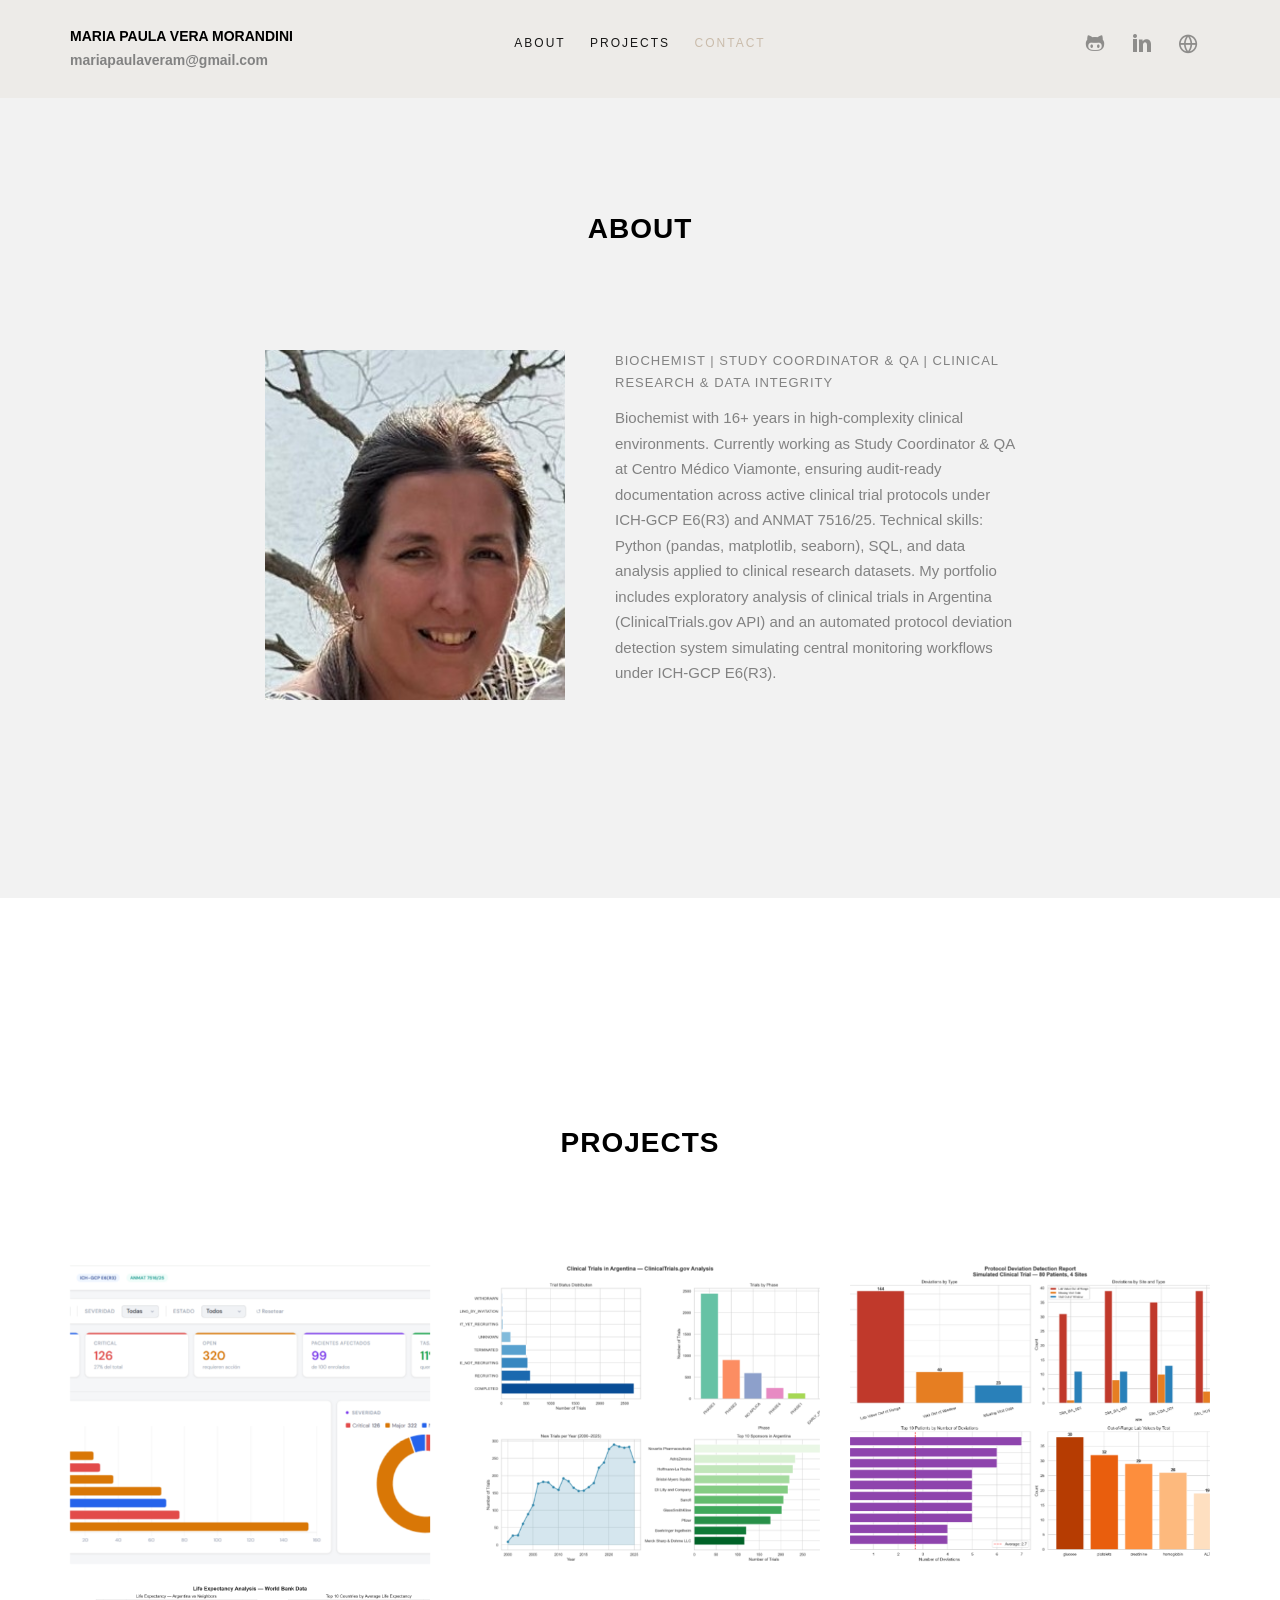
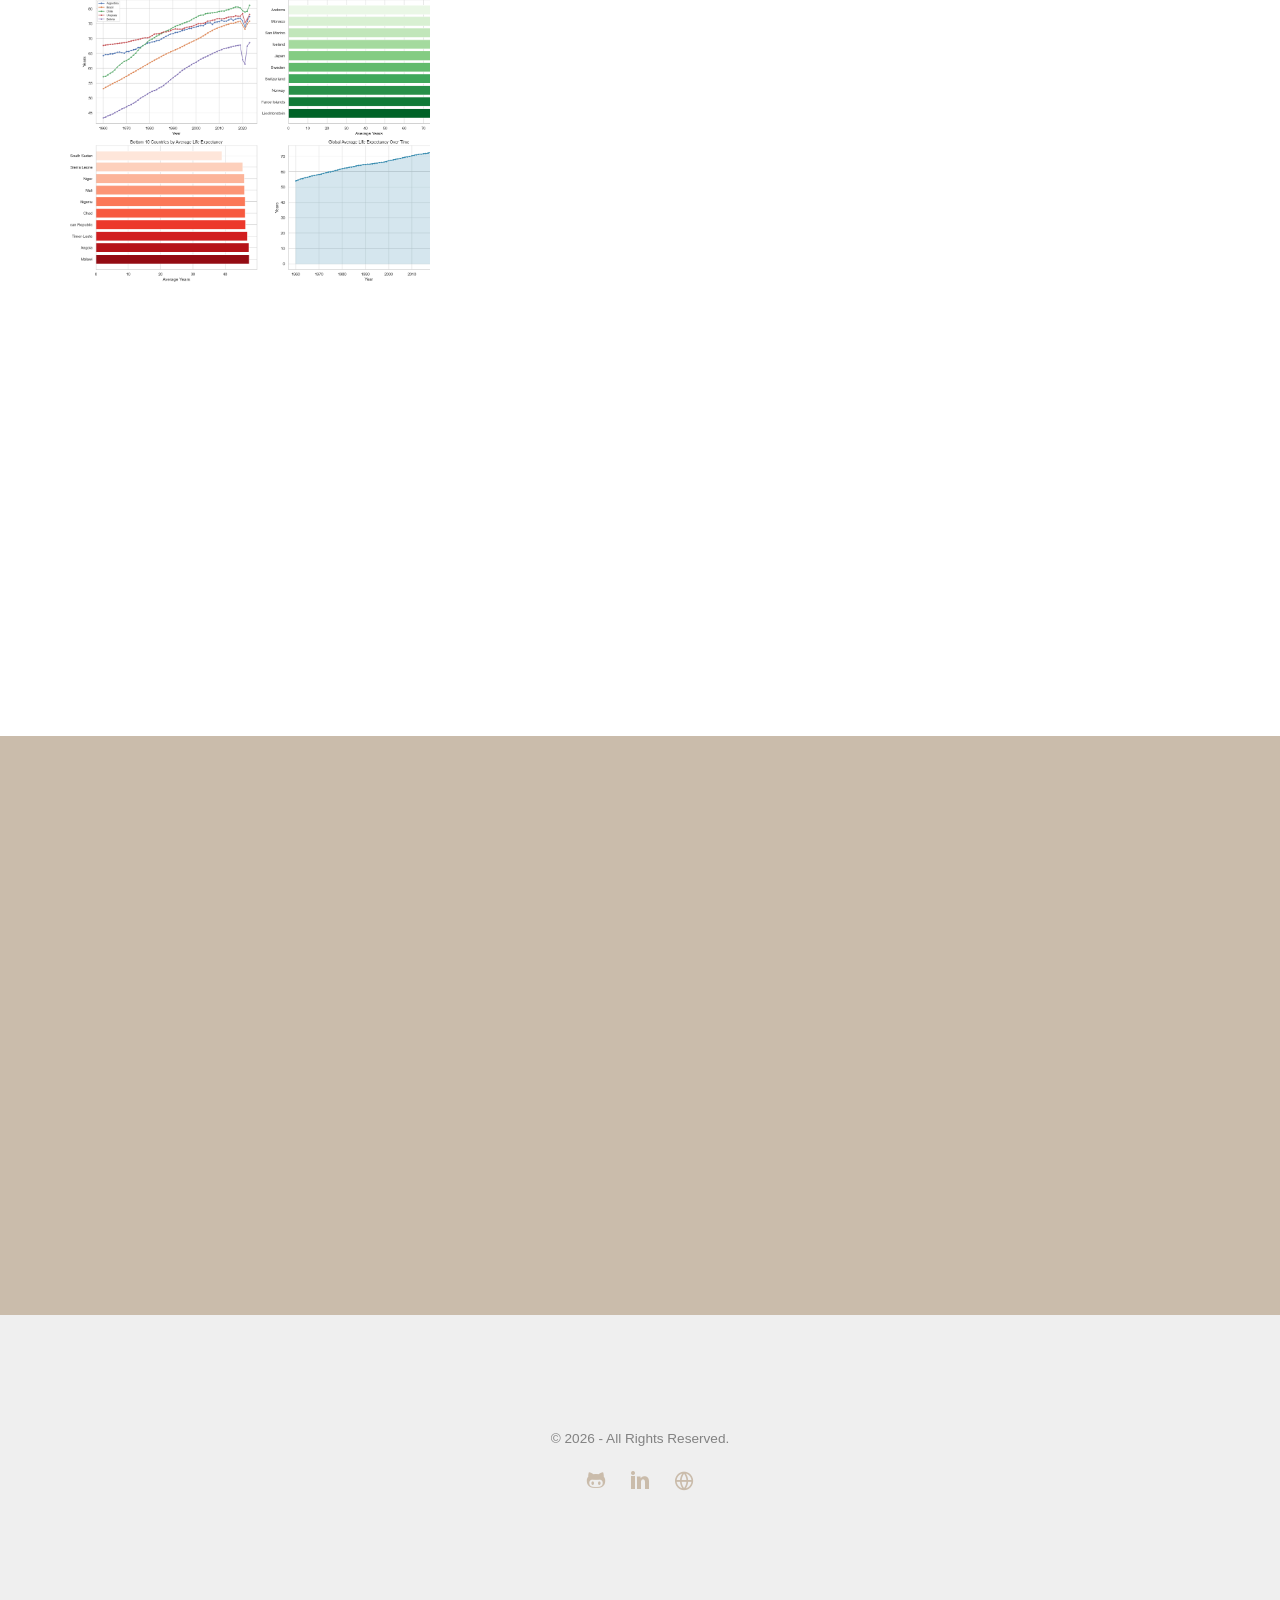
==== commit 5d4a11e7: "arreglo currently" ====
--- a/index.html
+++ b/index.html
@@ -84,195 +84,193 @@
 						</ul>
 					</div>
 				</div>
-			</nav>
-	
-			<div id="fh5co-author" class="fh5co-bg-section">
-				<div class="container">
-					<div class="row animate-box">
-						<div class="col-md-8 col-md-offset-2 text-center fh5co-heading">
-							<h2>About</h2>
+				</nav>
+				
+				<div id="fh5co-author" class="fh5co-bg-section">
+					<div class="container">
+						<div class="row animate-box">
+							<div class="col-md-8 col-md-offset-2 text-center fh5co-heading">
+								<h2>About</h2>
+							</div>
 						</div>
-					</div>
-					<div class="row">
-						<div class="col-md-8 col-md-offset-2">
-							<div class="author">
-								<div class="author-inner animate-box" style="background-image: url(images/mpv.jpg);">
+						<div class="row">
+							<div class="col-md-8 col-md-offset-2">
+								<div class="author">
+									<div class="author-inner animate-box" style="background-image: url(images/mpv.jpg);">
+									</div>
+									<div class="desc animate-box">
+										<span>Biochemist | Study Coordinator & QA | Clinical Research & Data Integrity </span>
+										<p>
+											Biochemist with 16+ years in high-complexity clinical environments.
+											Currently working as Study Coordinator & QA at Centro Médico Viamonte,
+											ensuring audit-ready documentation across active clinical trial protocols
+											under ICH-GCP E6(R3) and ANMAT 7516/25.
+				
+											Technical skills: Python (pandas, matplotlib, seaborn), SQL,
+											and data analysis applied to clinical research datasets.
+				
+											My portfolio includes exploratory analysis of clinical trials in Argentina
+											(ClinicalTrials.gov API) and an automated protocol deviation detection
+											system simulating central monitoring workflows under ICH-GCP E6(R3).
+										</p>
+									</div>
 								</div>
-								<div class="desc animate-box">
-									<span>Biochemist | Study Coordinator & QA | Clinical Research & Data Integrity </span>
-									<p>
-										Biochemist with 16+ years in high-complexity clinical environments.
-										Currently working as Study Coordinator & QA at Centro Médico Viamonte,
-										ensuring audit-ready documentation across active clinical trial protocols
-										under ICH-GCP E6(R3) and ANMAT 7516/25.
-	
-										Technical skills: Python (pandas, matplotlib, seaborn), SQL,
-										and data analysis applied to clinical research datasets.
-	
-										My portfolio includes exploratory analysis of clinical trials in Argentina
-										(ClinicalTrials.gov API) and an automated protocol deviation detection
-										system simulating central monitoring workflows under ICH-GCP E6(R3).
-									</p>
-								</div>
 							</div>
 						</div>
 					</div>
+				
 				</div>
-	
-			</div>
-			<div id="fh5co-work">
-				<div class="container">
-					<div class="row top-line animate-box">
-					</div>
-					<div class="row">
-						<div class="col-md-8 col-md-offset-2 text-center fh5co-heading">
-							<h2>Projects</h2>
+				<div id="fh5co-work">
+					<div class="container">
+						<div class="row top-line animate-box">
 						</div>
-						<div class="col-md-4 text-center animate-box">
-							<a class="work" href="https://github.com/mariapaulaveram/clinical-trials-argentina"
-								target="_blank">
-								<div class="work-grid" style="background-image:url(images/trials_argentina.png);">
-									<div class="inner">
-										<div class="desc">
-											<h3>Clinical Trials Argentina</h3>
-											<span class="cat">Data Analysis & ClinicalTrials.gov API</span>
-										</div>
-									</div>
-								</div>
-							</a>
-						</div>
-						<div class="col-md-4 text-center animate-box">
-							<a class="work" href="https://github.com/mariapaulaveram/protocol-deviation-detector"
-								target="_blank">
-								<div class="work-grid" style="background-image:url(images/deviation_report.png);">
-									<div class="inner">
-										<div class="desc">
-											<h3>Protocol Deviation Detector</h3>
-											<span class="cat">Clinical Trial Monitoring & Python</span>
-										</div>
-									</div>
-								</div>
-							</a>
-						</div>
-						<div class="col-md-4 text-center animate-box">
-							<a class="work" href="https://github.com/mariapaulaveram/AnalisisEsperanzaVida" target="_blank">
-								<div class="work-grid" style="background-image:url(images/life_expectancy_analysis.png);">
-									<div class="inner">
-										<div class="desc">
-											<h3>Life Expectancy Analysis</h3>
-											<span class="cat">Data Analysis & pandas</span>
-										</div>
-									</div>
-								</div>
-							</a>
-						</div>
-						<div class="col-md-4 text-center animate-box">
-							<a class="work" href="https://hotelbuenpastor-front.onrender.com" target="_blank">
-								<div class="work-grid" style="background-image:url(images/BuenPastor.png);">
-									<div class="inner">
-										<div class="desc">
-											<h3>Buen Pastor</h3>
-											<span class="cat">Pagina Institucional</span>
-										</div>
-									</div>
-								</div>
-							</a>
-						</div>
-						<div class="col-md-4 text-center animate-box">
-							<a class="work" href="https://proyectopilates.onrender.com" target="_blank">
-								<div class="work-grid" style="background-image:url(images/PilatesStudio.png);">
-									<div class="inner">
-										<div class="desc">
-											<h3>Pilates Studio</h3>
-											<span class="cat">Gestion de Clases</span>
-										</div>
-									</div>
-								</div>
-							</a>
-						</div>
-						<div class="col-md-4 text-center animate-box">
-							<a class="work" href="https://vozciudadana.onrender.com/" target="_blank">
-								<div class="work-grid" style="background-image:url(images/VozCiudadana.png);">
-									<div class="inner">
-										<div class="desc">
-											<h3>Voz Ciudadana</h3>
-											<span class="cat">Sitio de Reclamos</span>
-										</div>
-									</div>
-								</div>
-							</a>
-						</div>
-						<div class="col-md-4 text-center animate-box">
-							<a class="work" href="https://proyectodeempanadas.vercel.app/" target="_blank">
-								<div class="work-grid" style="background-image:url(images/ProyectoEmpanadas.png);">
-									<div class="inner">
-										<div class="desc">
-											<h3>Proyecto Empanadas</h3>
-											<span class="cat">E-Comerce</span>
-										</div>
-									</div>
-								</div>
-							</a>
-						</div>
-						<div class="col-md-4 text-center animate-box">
-							<a class="work" href="analisis_medico.html" target="_blank">
-								<div class="work-grid" style="background-image:url(images/medical_project.png);">
-									<div class="inner">
-										<div class="desc">
-											<h3>Análisis de Datos Médicos</h3>
-											<span class="cat">Data Science & Python</span>
-										</div>
-									</div>
-								</div>
-							</a>
-						</div>
-						<div class="col-md-4 text-center animate-box">
-							<a class="work" href="portfolio_detail.html">
-								<div class="work-grid" style="background-image:url(images/project-7.jpg);">
-									<div class="inner">
-										<div class="desc">
-											<h3>Coming Soon </h3>
-											<span class="cat"></span>
-										</div>
-									</div>
-								</div>
-							</a>
-						</div>
-					</div>
-				</div>
-			</div>
-			<div id="fh5co-started">
-				<div class="container">
-					<div class="row animate-box">
-						<div class="col-md-8 col-md-offset-2 text-center fh5co-heading">
-							<h2>Currently</h2>
-							<p>
-								Specializing in Clinical Trial Monitoring (FEFyM, 2026) and completing a formal B2 English
-								certification
-								(UTN). My goal is to leverage this hybrid profile — scientific rigor + data skills +
-								regulatory knowledge — in roles
-								such as Assistant CRA, CTA, or Clinical Data Associate within the clinical research
-								industry.
-							</p>
-							<p><a href="mailto:mariapaulaveram@gmail.com" class="btn btn-primary">Contact</a></p>
-						</div>
-					</div>
-				</div>
-			</div>
-	
-	
-			<footer id="fh5co-footer" role="contentinfo">
-				<div class="container">
-					<div class="row copyright">
-						<div class="col-md-12 text-center">
-							<p>
-								<small class="block">&copy; 2026 - All Rights Reserved.</small>
-							</p>
-	
-							<ul class="fh5co-social-icons">
-								<li><a href="https://github.com/mariapaulaveram" target="_blank"><i
-											class="icon-github"></i></a></li>
-								<li><a href="https://www.linkedin.com/in/maria-paula-vera-morandini-43b284399/"
+						<div class="row">
+							<div class="col-md-8 col-md-offset-2 text-center fh5co-heading">
+								<h2>Projects</h2>
+							</div>
+							<div class="col-md-4 text-center animate-box">
+								<a class="work" href="cdm_query_simulator.html" target="_blank">
+									<div class="work-grid" style="background-image:url(images/cdm_query_simulator.png);">
+										<div class="inner">
+											<div class="desc">
+												<h3>CDM-QUERY-SIMULATOR</h3>
+												<span class="cat">Data Science & Python</span>
+											</div>
+										</div>
+									</div>
+								</a>
+							</div>
+							<div class="col-md-4 text-center animate-box">
+								<a class="work" href="https://github.com/mariapaulaveram/clinical-trials-argentina" target="_blank">
+									<div class="work-grid" style="background-image:url(images/trials_argentina.png);">
+										<div class="inner">
+											<div class="desc">
+												<h3>Clinical Trials Argentina</h3>
+												<span class="cat">Data Analysis & ClinicalTrials.gov API</span>
+											</div>
+										</div>
+									</div>
+								</a>
+							</div>
+							<div class="col-md-4 text-center animate-box">
+								<a class="work" href="https://github.com/mariapaulaveram/protocol-deviation-detector" target="_blank">
+									<div class="work-grid" style="background-image:url(images/deviation_report.png);">
+										<div class="inner">
+											<div class="desc">
+												<h3>Protocol Deviation Detector</h3>
+												<span class="cat">Clinical Trial Monitoring & Python</span>
+											</div>
+										</div>
+									</div>
+								</a>
+							</div>
+							<div class="col-md-4 text-center animate-box">
+								<a class="work" href="https://github.com/mariapaulaveram/AnalisisEsperanzaVida" target="_blank">
+									<div class="work-grid" style="background-image:url(images/life_expectancy_analysis.png);">
+										<div class="inner">
+											<div class="desc">
+												<h3>Life Expectancy Analysis</h3>
+												<span class="cat">Data Analysis & pandas</span>
+											</div>
+										</div>
+									</div>
+								</a>
+							</div>
+							<div class="col-md-4 text-center animate-box">
+								<a class="work" href="https://hotelbuenpastor-front.onrender.com" target="_blank">
+									<div class="work-grid" style="background-image:url(images/BuenPastor.png);">
+										<div class="inner">
+											<div class="desc">
+												<h3>Buen Pastor</h3>
+												<span class="cat">Pagina Institucional</span>
+											</div>
+										</div>
+									</div>
+								</a>
+							</div>
+							<div class="col-md-4 text-center animate-box">
+								<a class="work" href="https://proyectopilates.onrender.com" target="_blank">
+									<div class="work-grid" style="background-image:url(images/PilatesStudio.png);">
+										<div class="inner">
+											<div class="desc">
+												<h3>Pilates Studio</h3>
+												<span class="cat">Gestion de Clases</span>
+											</div>
+										</div>
+									</div>
+								</a>
+							</div>
+							<div class="col-md-4 text-center animate-box">
+								<a class="work" href="https://vozciudadana.onrender.com/" target="_blank">
+									<div class="work-grid" style="background-image:url(images/VozCiudadana.png);">
+										<div class="inner">
+											<div class="desc">
+												<h3>Voz Ciudadana</h3>
+												<span class="cat">Sitio de Reclamos</span>
+											</div>
+										</div>
+									</div>
+								</a>
+							</div>
+							<div class="col-md-4 text-center animate-box">
+								<a class="work" href="https://proyectodeempanadas.vercel.app/" target="_blank">
+									<div class="work-grid" style="background-image:url(images/ProyectoEmpanadas.png);">
+										<div class="inner">
+											<div class="desc">
+												<h3>Proyecto Empanadas</h3>
+												<span class="cat">E-Comerce</span>
+											</div>
+										</div>
+									</div>
+								</a>
+							</div>
+							<div class="col-md-4 text-center animate-box">
+								<a class="work" href="analisis_medico.html" target="_blank">
+									<div class="work-grid" style="background-image:url(images/medical_project.png);">
+										<div class="inner">
+											<div class="desc">
+												<h3>Análisis de Datos Médicos</h3>
+												<span class="cat">Data Science & Python</span>
+											</div>
+										</div>
+									</div>
+									</a>
+									</div>
+									</div>
+									</div>
+									</div>
+									<div id="fh5co-started">
+										<div class="container">
+											<div class="row animate-box">
+												<div class="col-md-8 col-md-offset-2 text-center fh5co-heading">
+													<h2>Currently</h2>
+													<p>
+														Certified in Clinical Trial Monitoring (FEFyM, 2026). My
+														focus is on combining clinical research operations with data skills — applying Python, pandas, and
+														SQL to clinical datasets, automating data quality workflows, and developing tools at the
+														intersection of regulatory knowledge and clinical data analysis. Aiming to grow into roles in
+														Clinical Data Management, Clinical Trial Administration, and Data Analysis within the clinical
+														research industry.
+													</p>
+													<p><a href="mailto:mariapaulaveram@gmail.com" class="btn btn-primary">Contact</a></p>
+												</div>
+											</div>
+										</div>
+									</div>
+									
+									
+									<footer id="fh5co-footer" role="contentinfo">
+										<div class="container">
+											<div class="row copyright">
+												<div class="col-md-12 text-center">
+													<p>
+														<small class="block">&copy; 2026 - All Rights Reserved.</small>
+								</p>
+				
+								<ul class="fh5co-social-icons">
+									<li><a href="https://github.com/mariapaulaveram" target="_blank"><i class="icon-github"></i></a>
+									</li>
+									<li><a href="https://www.linkedin.com/in/maria-paula-vera-morandini-43b284399/"
 										target="_blank"><i class="icon-linkedin"></i></a></li>
 								<li><a href="https://mariapaulaveram.github.io/portfolio/" target="_blank"><i
 											class="icon-globe"></i></a></li>
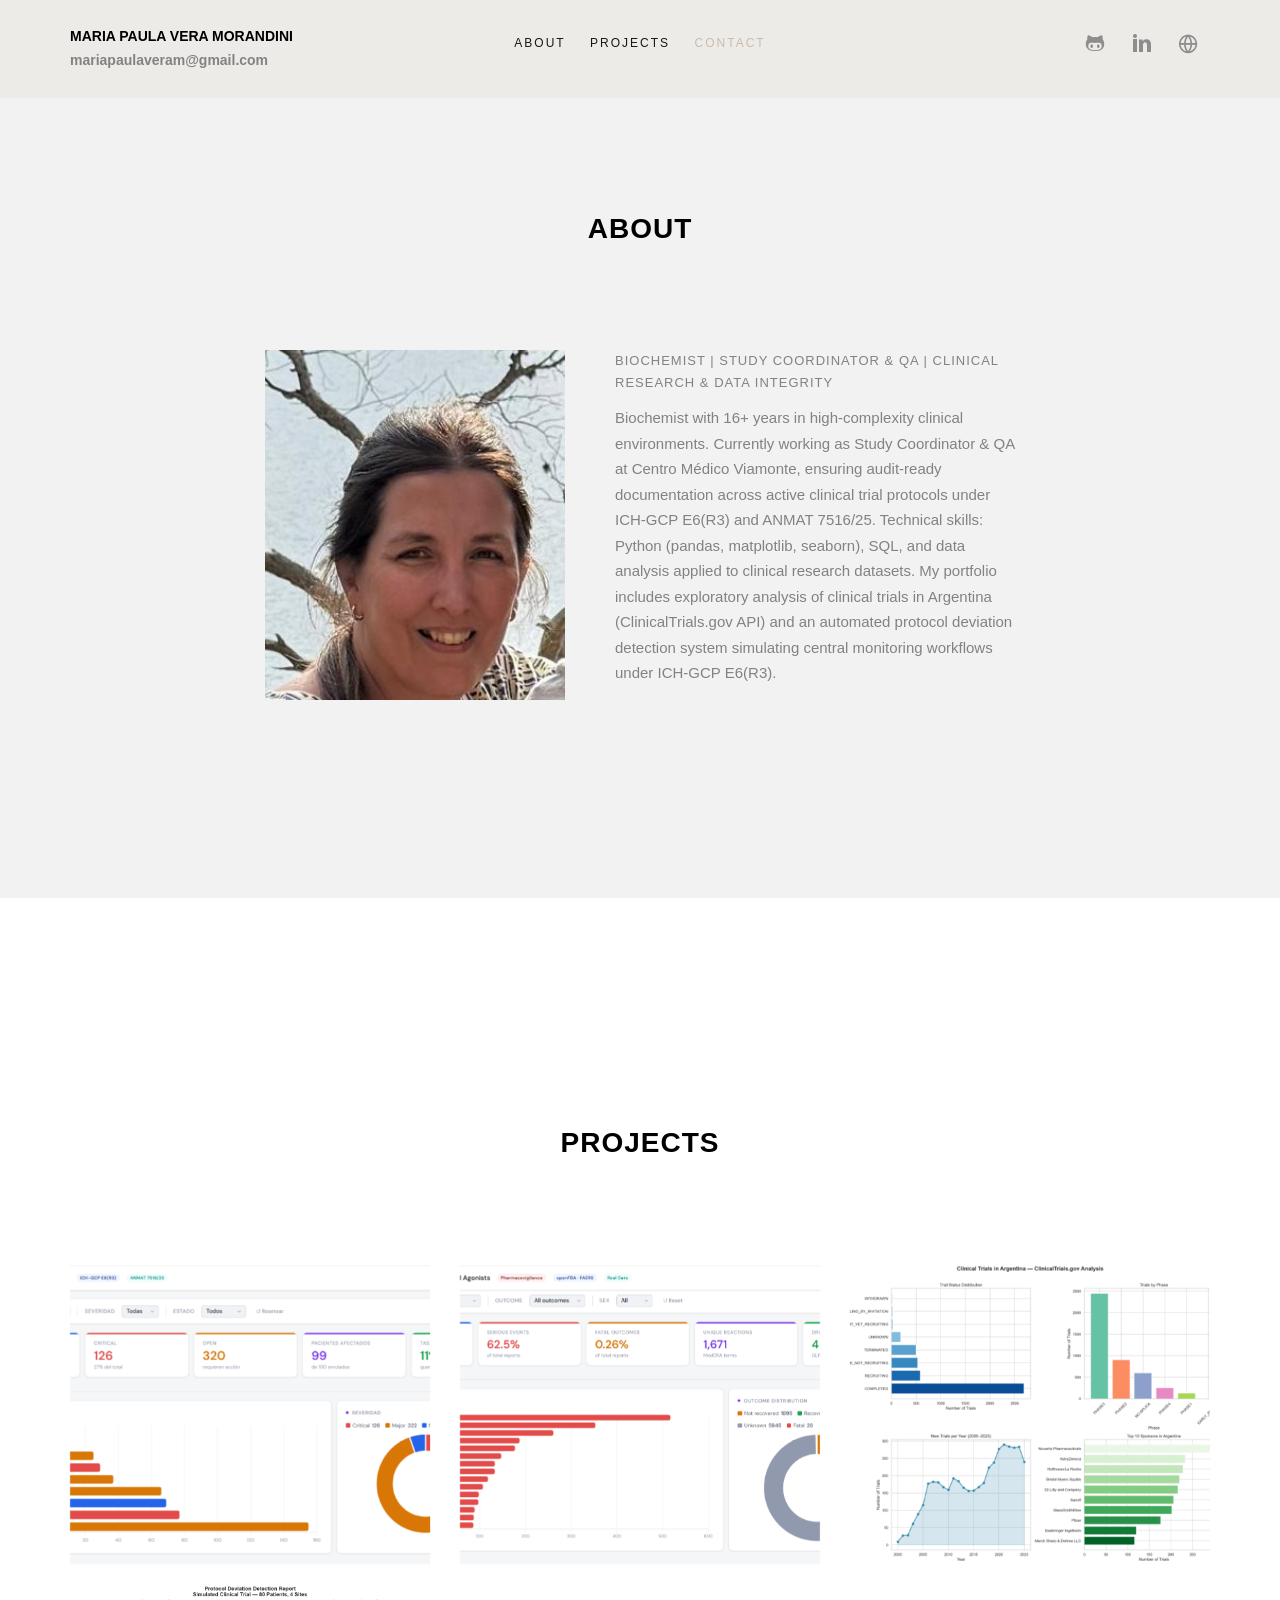
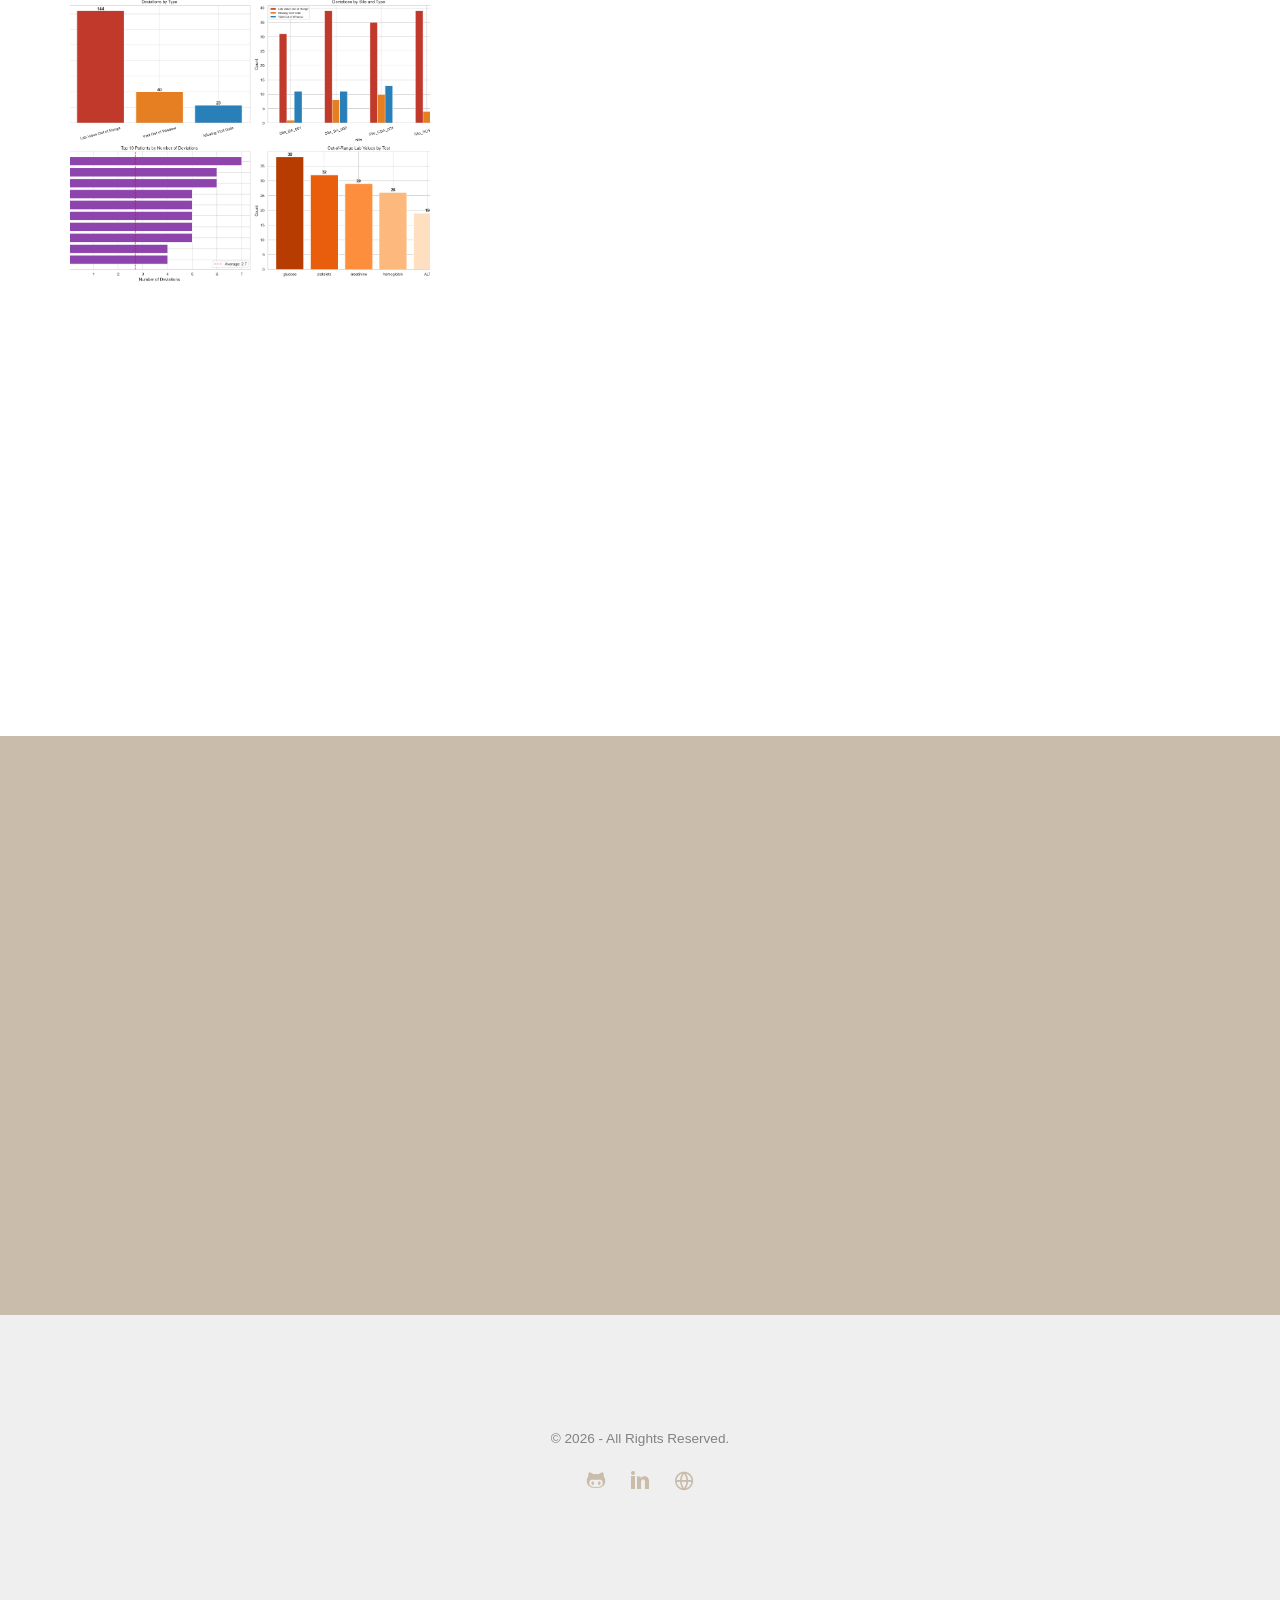
==== commit 1af73264: "agrego otro proyecto" ====
--- a/index.html
+++ b/index.html
@@ -141,6 +141,18 @@
 								</a>
 							</div>
 							<div class="col-md-4 text-center animate-box">
+								<a class="work" href="FAERS_GLP-1_adverse_events_analysis.html" target="_blank">
+									<div class="work-grid" style="background-image:url(images/FAERS_adverse_event_analysis.png);">
+										<div class="inner">
+											<div class="desc">
+												<h3>FAERS GLP-1 Adverse Event Analysis — real-world pharmacovigilance analysis using openFDA API</h3>
+												<span class="cat">Data Science & Python</span>
+											</div>
+										</div>
+									</div>
+								</a>
+							</div>
+							<div class="col-md-4 text-center animate-box">
 								<a class="work" href="https://github.com/mariapaulaveram/clinical-trials-argentina" target="_blank">
 									<div class="work-grid" style="background-image:url(images/trials_argentina.png);">
 										<div class="inner">
@@ -183,18 +195,6 @@
 											<div class="desc">
 												<h3>Buen Pastor</h3>
 												<span class="cat">Pagina Institucional</span>
-											</div>
-										</div>
-									</div>
-								</a>
-							</div>
-							<div class="col-md-4 text-center animate-box">
-								<a class="work" href="https://proyectopilates.onrender.com" target="_blank">
-									<div class="work-grid" style="background-image:url(images/PilatesStudio.png);">
-										<div class="inner">
-											<div class="desc">
-												<h3>Pilates Studio</h3>
-												<span class="cat">Gestion de Clases</span>
 											</div>
 										</div>
 									</div>
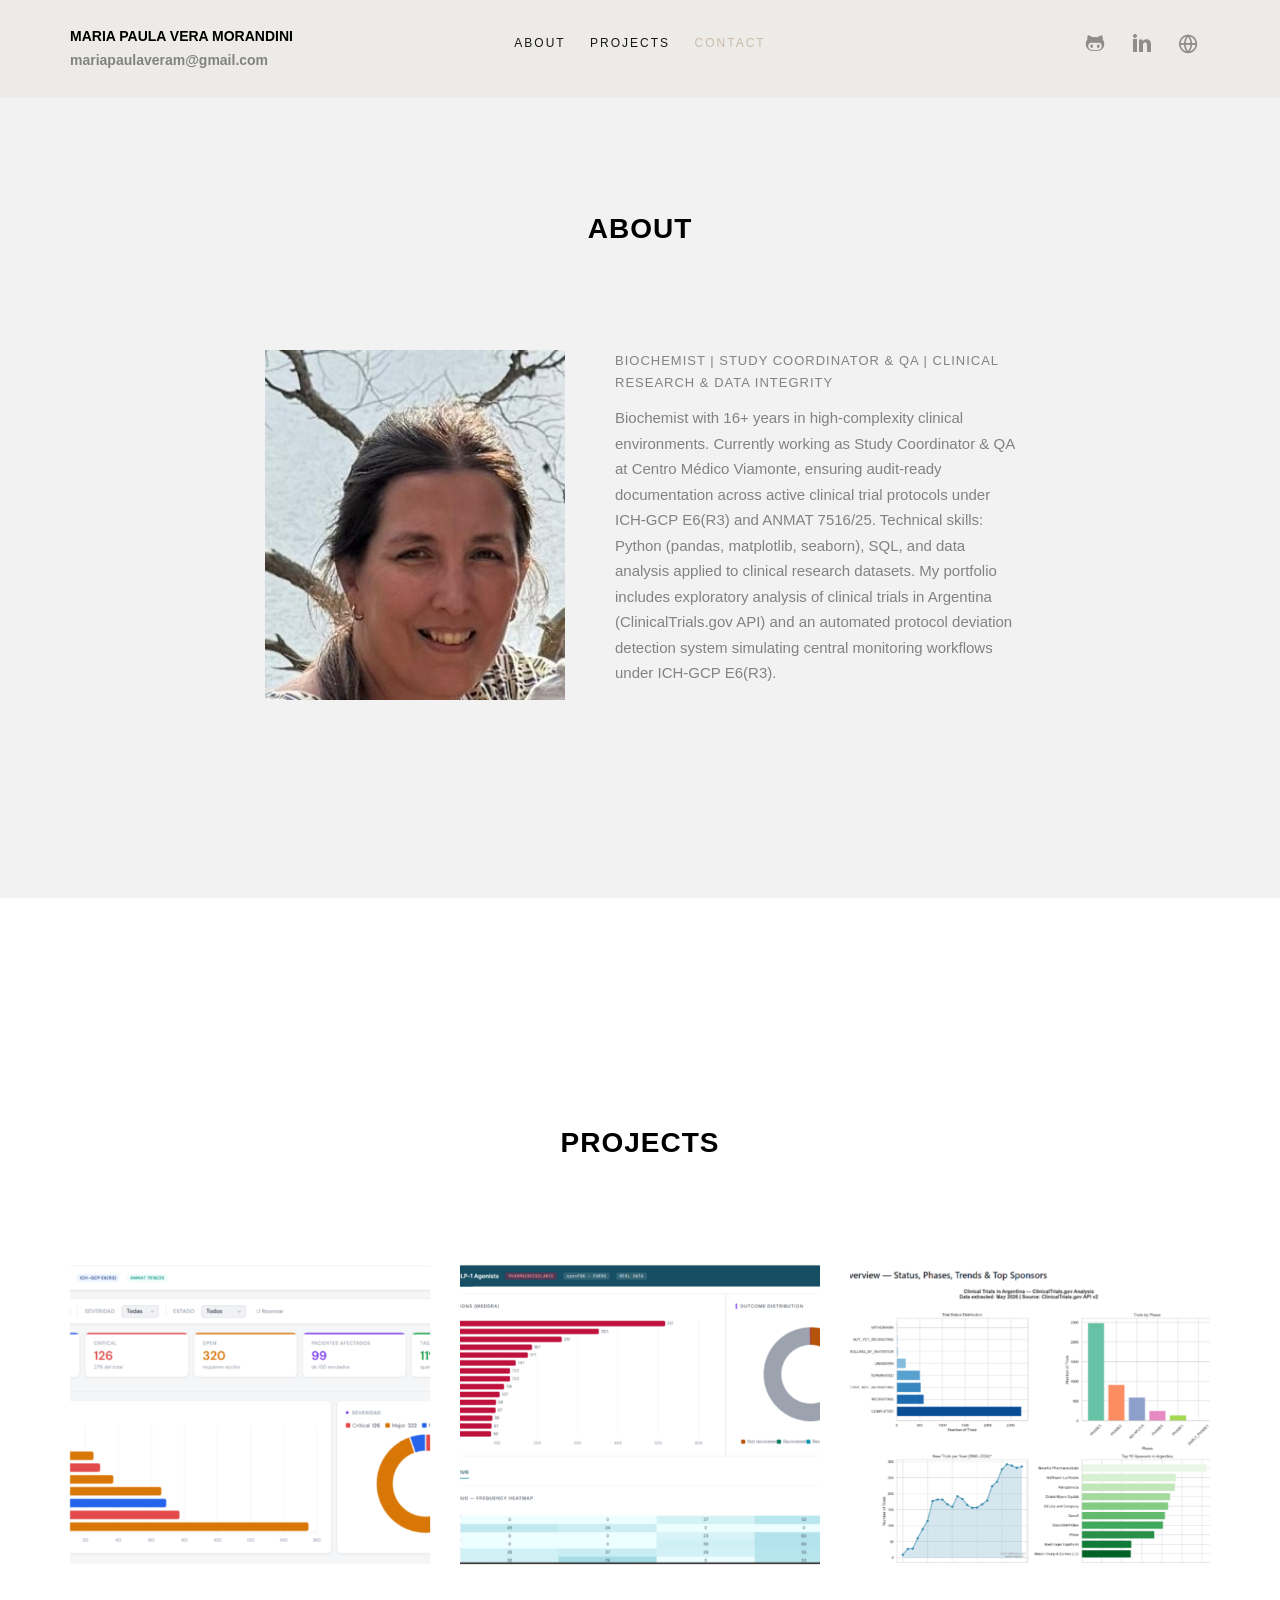
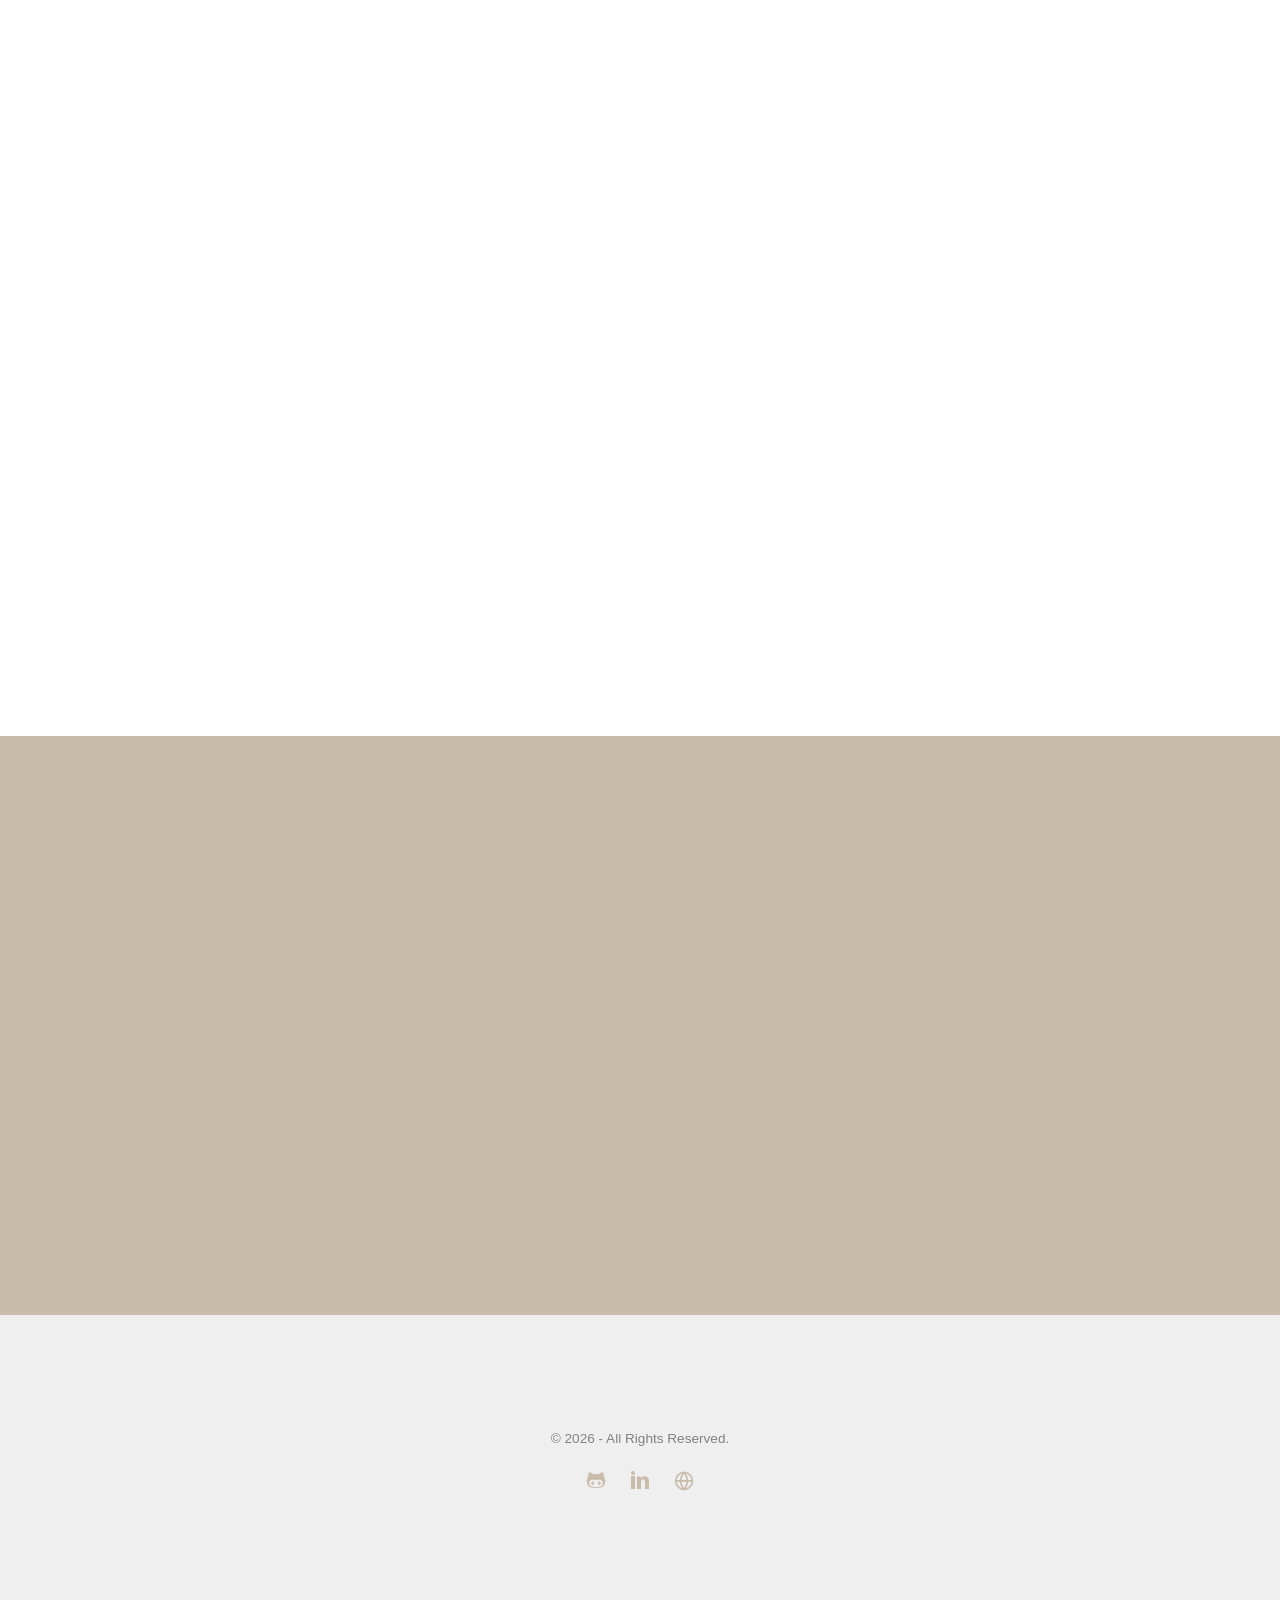
==== commit 719438e4: "subo proyecto de gestion de historias clinicas" ====
--- a/index.html
+++ b/index.html
@@ -201,12 +201,12 @@
 								</a>
 							</div>
 							<div class="col-md-4 text-center animate-box">
-								<a class="work" href="https://vozciudadana.onrender.com/" target="_blank">
-									<div class="work-grid" style="background-image:url(images/VozCiudadana.png);">
-										<div class="inner">
-											<div class="desc">
-												<h3>Voz Ciudadana</h3>
-												<span class="cat">Sitio de Reclamos</span>
+								<a class="work" href="https://sistemahc.onrender.com" target="_blank">
+									<div class="work-grid" style="background-image:url(images/HC-System.png);">
+										<div class="inner">
+											<div class="desc">
+												<h3>HC System</h3>
+												<span class="cat">Sistema de Gestión Clínica</span>
 											</div>
 										</div>
 									</div>
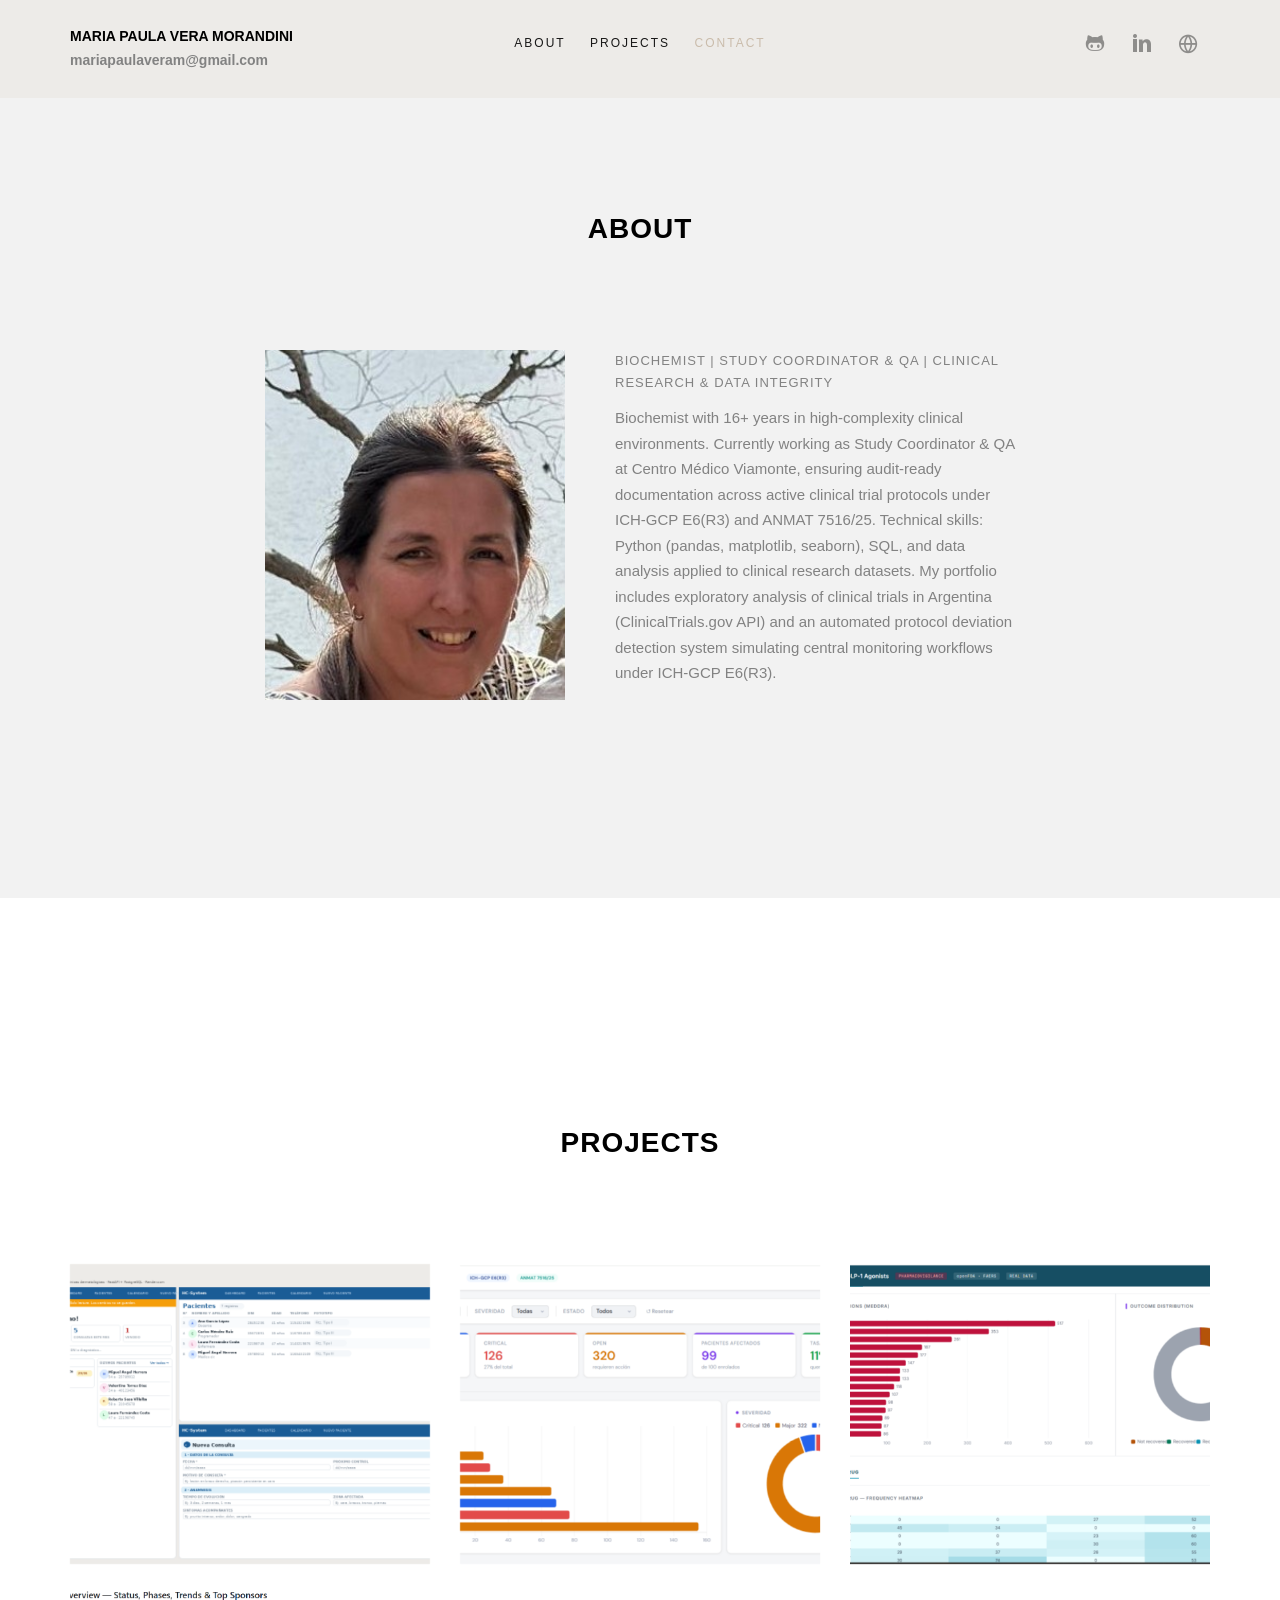
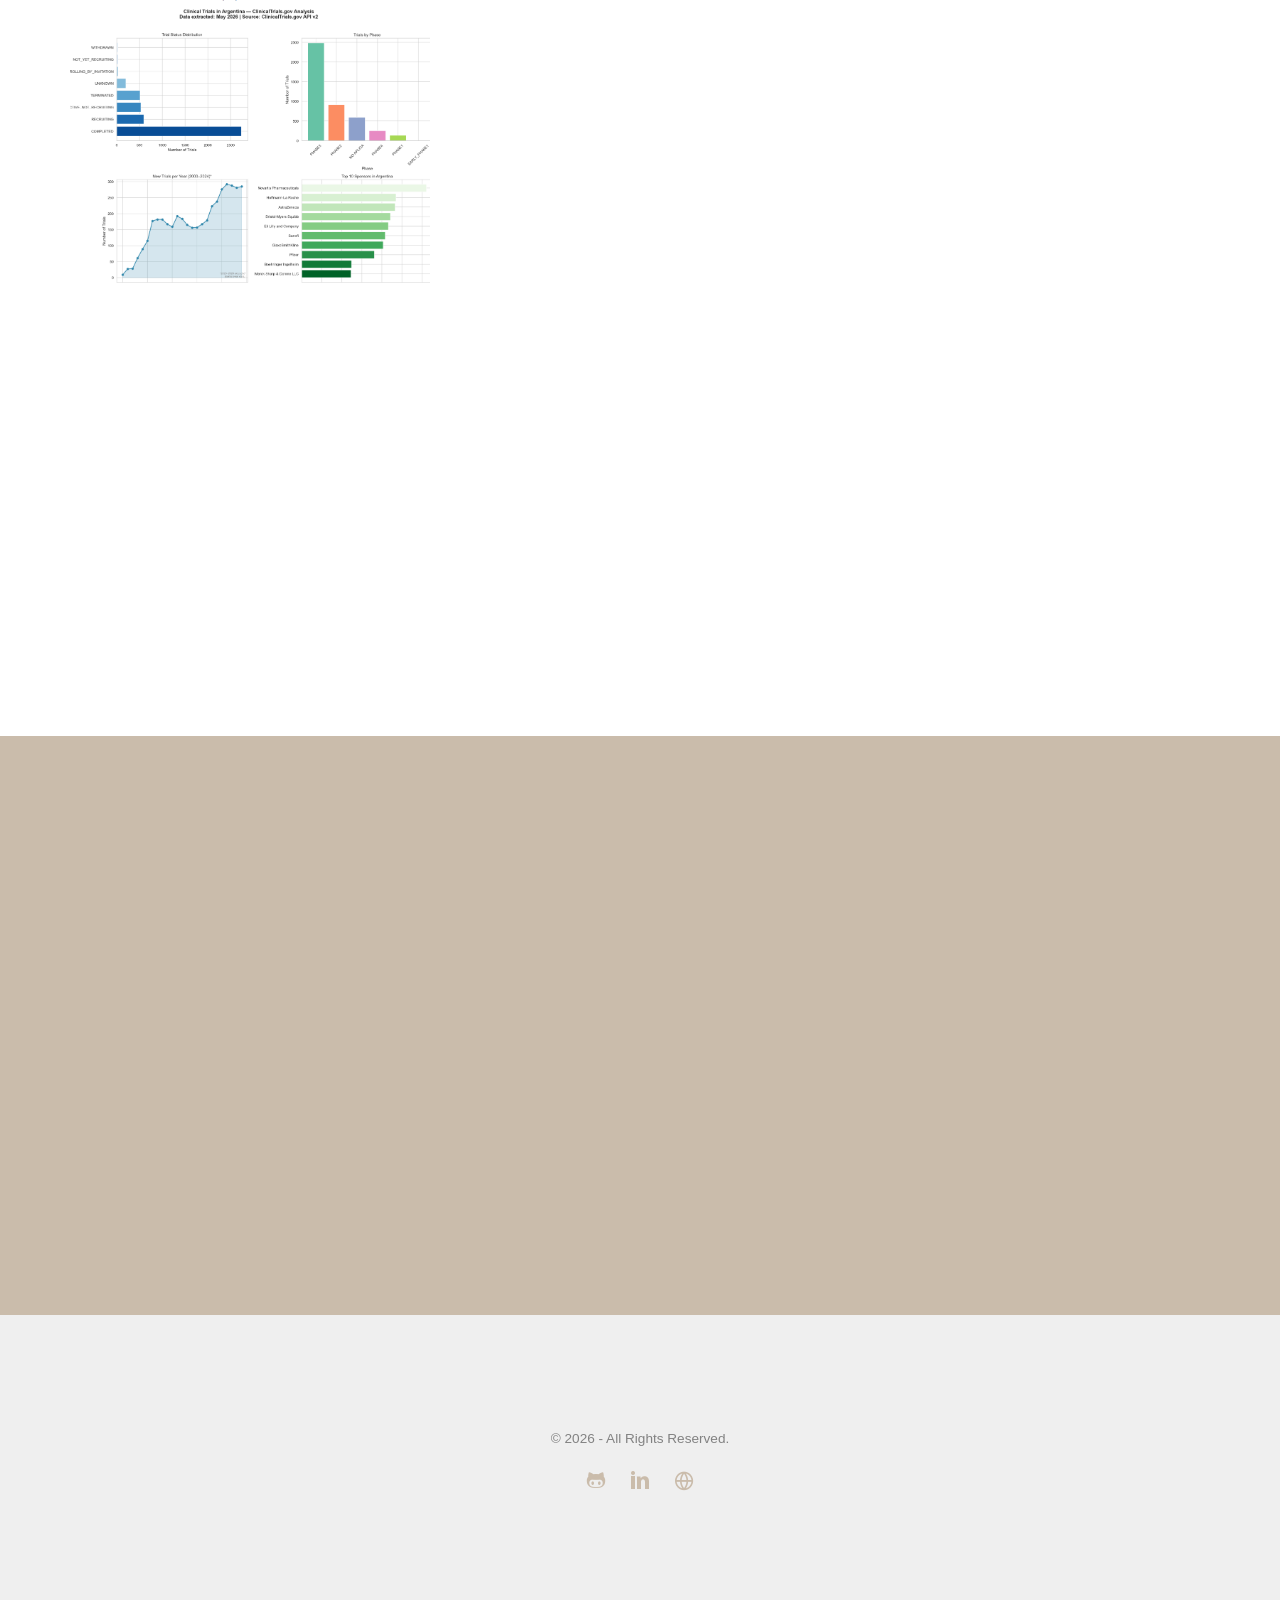
==== commit e105d07b: "ordeno para mostrar" ====
--- a/index.html
+++ b/index.html
@@ -129,6 +129,18 @@
 								<h2>Projects</h2>
 							</div>
 							<div class="col-md-4 text-center animate-box">
+								<a class="work" href="https://sistemahc.onrender.com" target="_blank">
+									<div class="work-grid" style="background-image:url(images/HC-System.png);">
+										<div class="inner">
+											<div class="desc">
+												<h3>HC System</h3>
+												<span class="cat">Sistema de Gestión Clínica</span>
+											</div>
+										</div>
+									</div>
+								</a>
+							</div>
+							<div class="col-md-4 text-center animate-box">
 								<a class="work" href="cdm_query_simulator.html" target="_blank">
 									<div class="work-grid" style="background-image:url(images/cdm_query_simulator.png);">
 										<div class="inner">
@@ -189,6 +201,18 @@
 								</a>
 							</div>
 							<div class="col-md-4 text-center animate-box">
+								<a class="work" href="analisis_medico.html" target="_blank">
+									<div class="work-grid" style="background-image:url(images/medical_project.png);">
+										<div class="inner">
+											<div class="desc">
+												<h3>Análisis de Datos Médicos</h3>
+												<span class="cat">Data Science & Python</span>
+											</div>
+										</div>
+									</div>
+									</a>
+									</div>
+									<div class="col-md-4 text-center animate-box">
 								<a class="work" href="https://hotelbuenpastor-front.onrender.com" target="_blank">
 									<div class="work-grid" style="background-image:url(images/BuenPastor.png);">
 										<div class="inner">
@@ -200,42 +224,6 @@
 									</div>
 								</a>
 							</div>
-							<div class="col-md-4 text-center animate-box">
-								<a class="work" href="https://sistemahc.onrender.com" target="_blank">
-									<div class="work-grid" style="background-image:url(images/HC-System.png);">
-										<div class="inner">
-											<div class="desc">
-												<h3>HC System</h3>
-												<span class="cat">Sistema de Gestión Clínica</span>
-											</div>
-										</div>
-									</div>
-								</a>
-							</div>
-							<div class="col-md-4 text-center animate-box">
-								<a class="work" href="https://proyectodeempanadas.vercel.app/" target="_blank">
-									<div class="work-grid" style="background-image:url(images/ProyectoEmpanadas.png);">
-										<div class="inner">
-											<div class="desc">
-												<h3>Proyecto Empanadas</h3>
-												<span class="cat">E-Comerce</span>
-											</div>
-										</div>
-									</div>
-								</a>
-							</div>
-							<div class="col-md-4 text-center animate-box">
-								<a class="work" href="analisis_medico.html" target="_blank">
-									<div class="work-grid" style="background-image:url(images/medical_project.png);">
-										<div class="inner">
-											<div class="desc">
-												<h3>Análisis de Datos Médicos</h3>
-												<span class="cat">Data Science & Python</span>
-											</div>
-										</div>
-									</div>
-									</a>
-									</div>
 									</div>
 									</div>
 									</div>
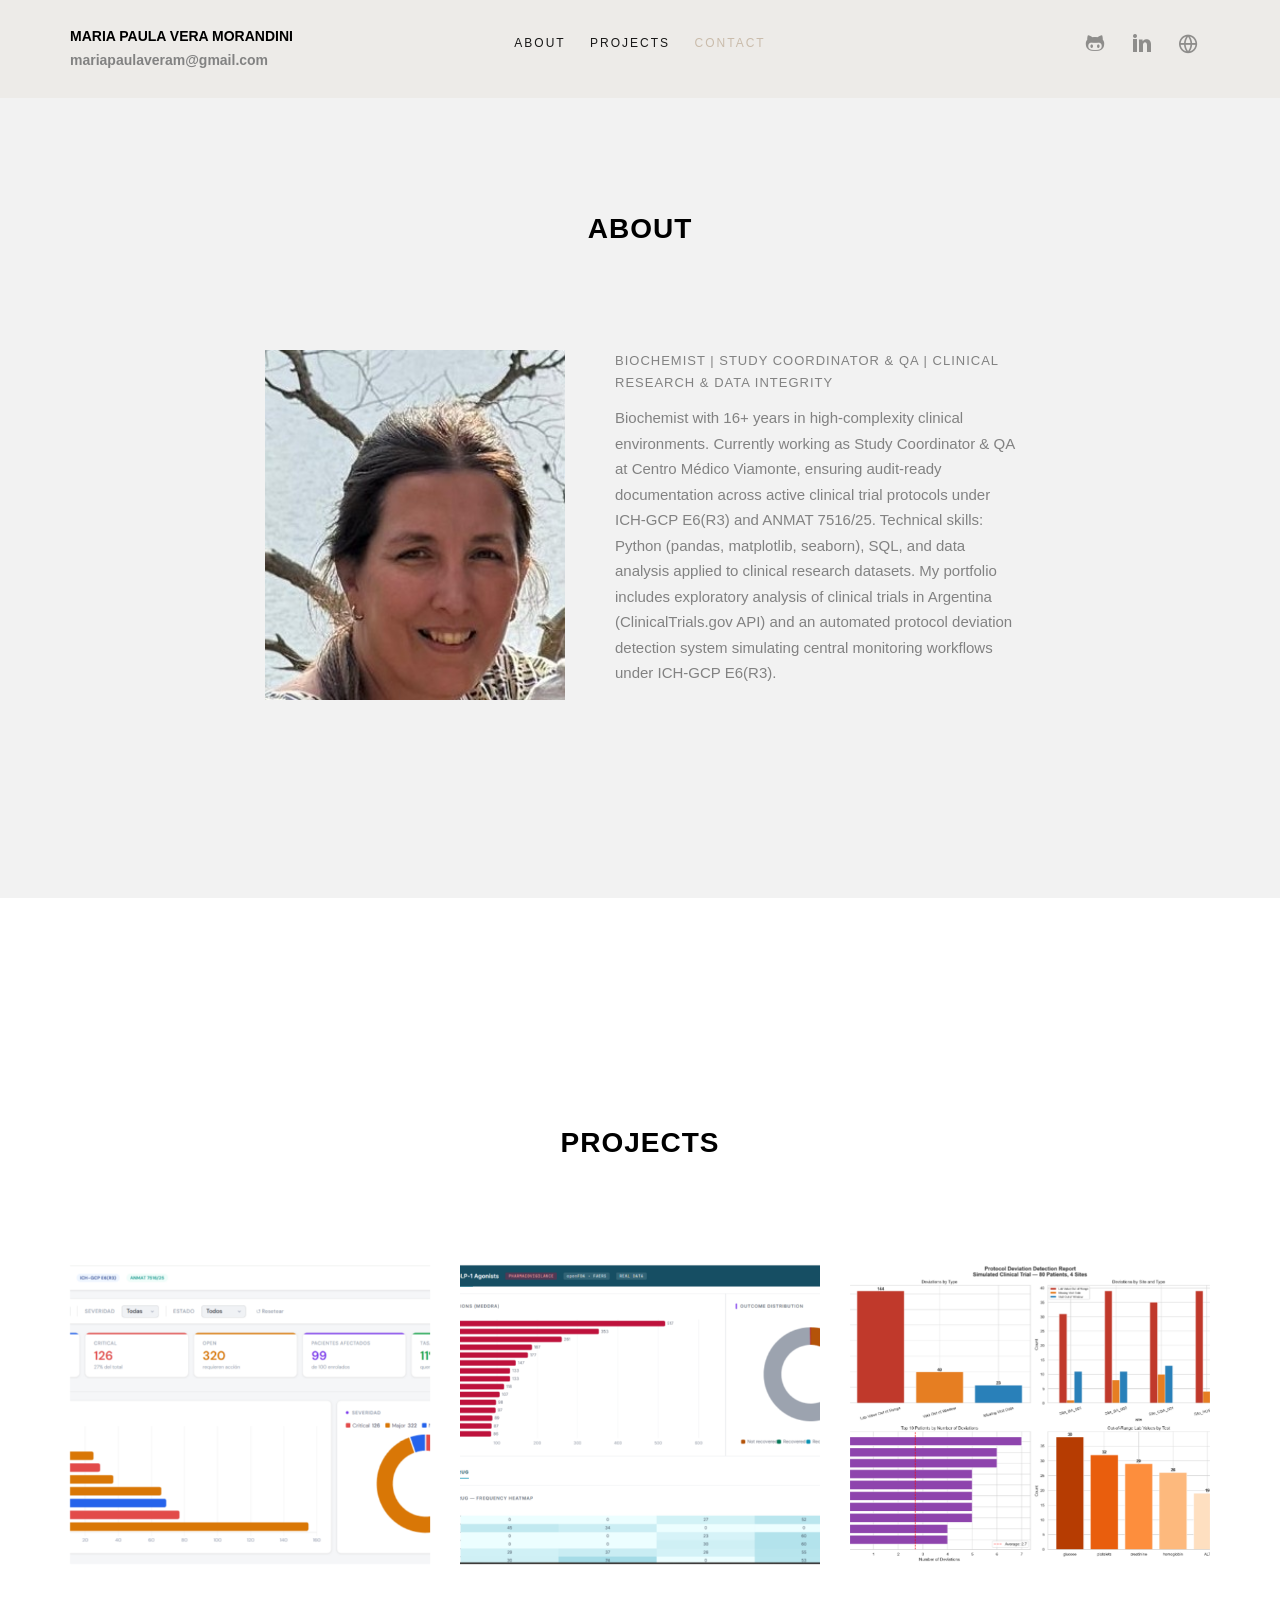
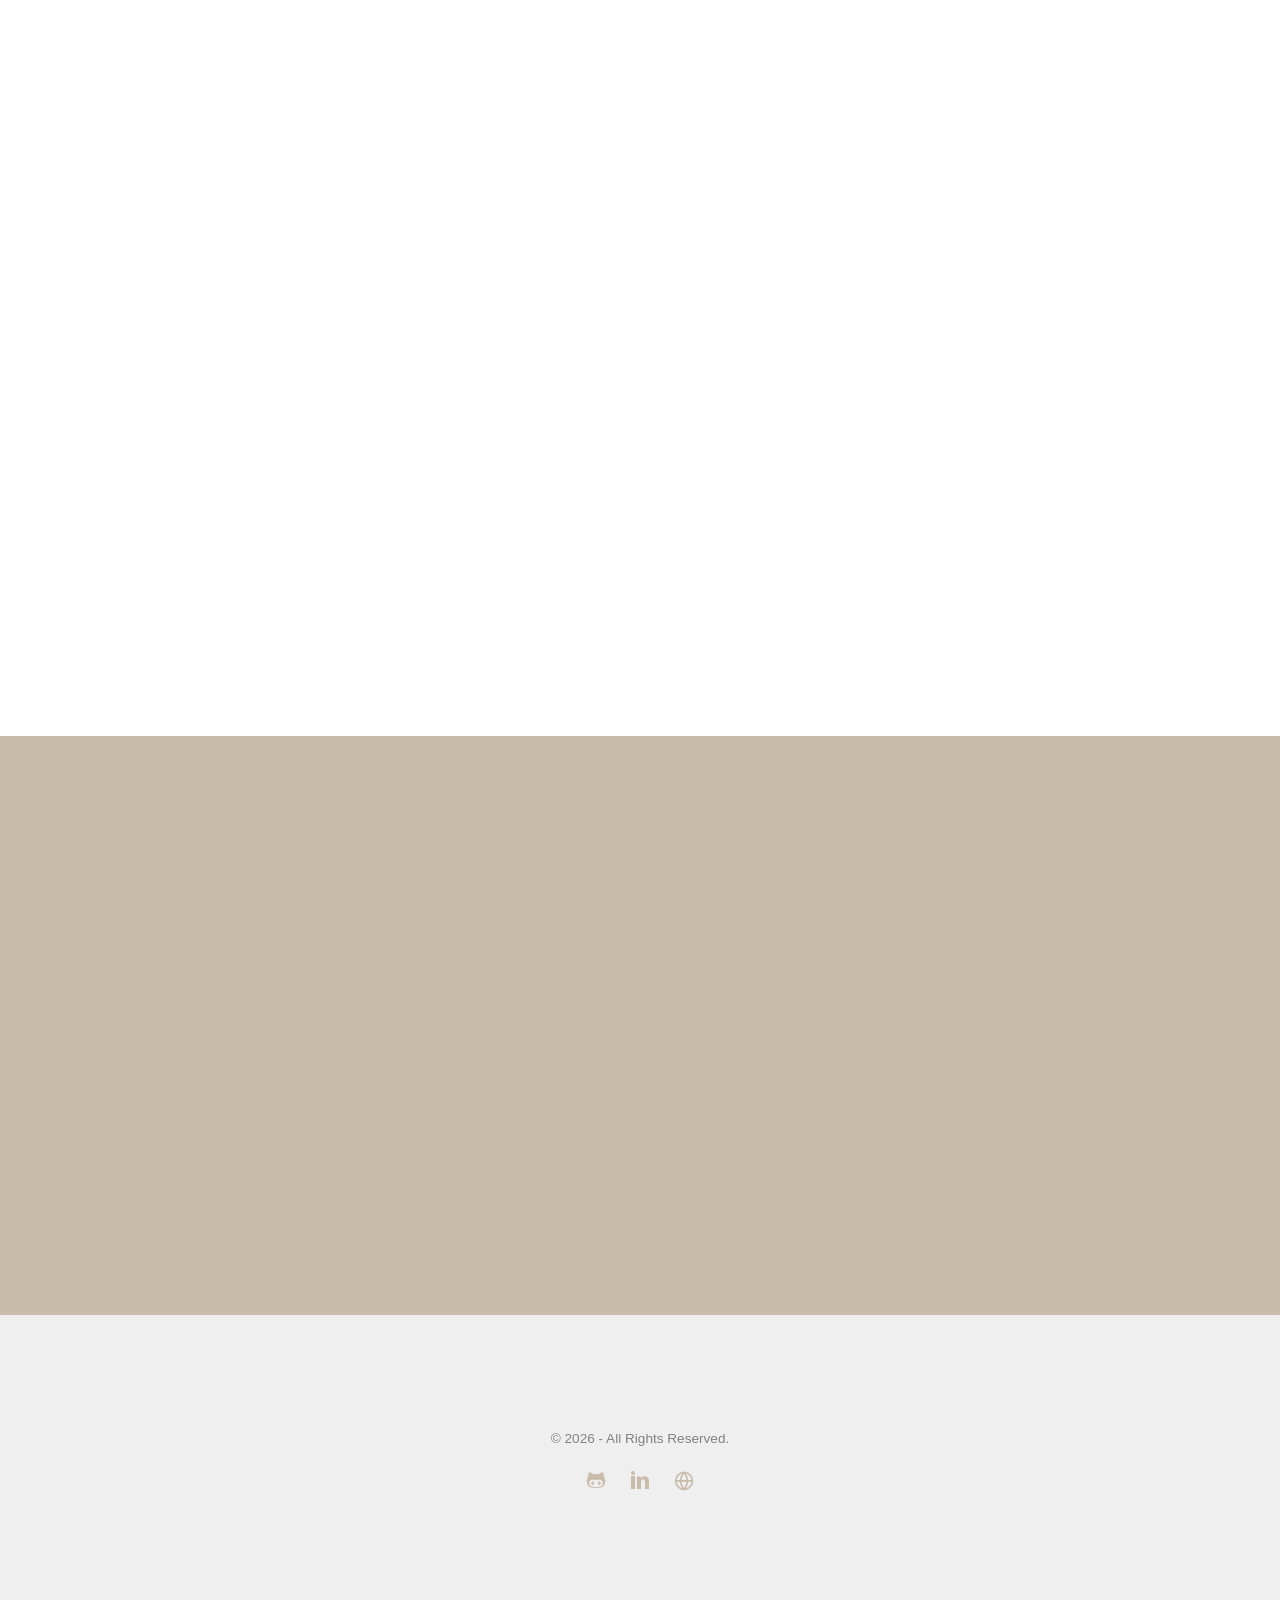
==== commit 7275942e: "retoco index" ====
--- a/index.html
+++ b/index.html
@@ -10,7 +10,7 @@
 	<meta name="keywords"
 		content="free website templates, free html5, free template, free bootstrap, free website template, html5, css3, mobile first, responsive" />
 	<meta name="author" content="FreeHTML5.co" />
-	
+
 	<!-- 
 			//////////////////////////////////////////////////////
 		
@@ -24,7 +24,7 @@
 		
 			//////////////////////////////////////////////////////
 			 -->
-	
+
 	<!-- Facebook and Twitter integration -->
 	<meta property="og:title" content="" />
 	<meta property="og:image" content="" />
@@ -35,9 +35,9 @@
 	<meta name="twitter:image" content="" />
 	<meta name="twitter:url" content="" />
 	<meta name="twitter:card" content="" />
-	
+
 	<!-- <link href="https://fonts.googleapis.com/css?family=Montserrat:400,700" rel="stylesheet"> -->
-	
+
 	<!-- Animate.css -->
 	<link rel="stylesheet" href="css/animate.css">
 	<!-- Icomoon Icon Fonts-->
@@ -46,36 +46,212 @@
 	<link rel="stylesheet" href="css/bootstrap.css">
 	<!-- Theme style  -->
 	<link rel="stylesheet" href="css/style.css">
-	
+
 	<!-- Modernizr JS -->
 	<script src="js/modernizr-2.6.2.min.js"></script>
 	<!-- FOR IE9 below -->
 	<!--[if lt IE 9]>
 			<script src="js/respond.min.js"></script>
 			<![endif]-->
-	
-	</head>
-	
-	<body>
-	
-		<div class="fh5co-loader"></div>
-		<div id="page">
-			<nav class="fh5co-nav" role="navigation">
-				<div class="container">
-					<div class="fh5co-top-logo">
-						<div id="fh5co-logo"><a href="index.html">MARIA PAULA VERA MORANDINI</a></div>
-						<div id="fh5co-logo">mariapaulaveram@gmail.com</a></div>
-					</div>
-					<div class="fh5co-top-menu menu-1 text-center">
-						<ul>
-							<li><a href="#fh5co-author">About</a></li>
-							<li><a href="#fh5co-work">Projects</a></li>
-							<li class="active"><a href="#fh5co-started">Contact</a></li>
-						</ul>
-					</div>
-					<div class="fh5co-top-social menu-1 text-right">
-						<ul class="fh5co-social">
-							<li><a href="https://github.com/mariapaulaveram" target="_blank"><i class="icon-github"></i></a>
+
+</head>
+
+<body>
+
+	<div class="fh5co-loader"></div>
+	<div id="page">
+		<nav class="fh5co-nav" role="navigation">
+			<div class="container">
+				<div class="fh5co-top-logo">
+					<div id="fh5co-logo"><a href="index.html">MARIA PAULA VERA MORANDINI</a></div>
+					<div id="fh5co-logo">mariapaulaveram@gmail.com</a></div>
+				</div>
+				<div class="fh5co-top-menu menu-1 text-center">
+					<ul>
+						<li><a href="#fh5co-author">About</a></li>
+						<li><a href="#fh5co-work">Projects</a></li>
+						<li class="active"><a href="#fh5co-started">Contact</a></li>
+					</ul>
+				</div>
+				<div class="fh5co-top-social menu-1 text-right">
+					<ul class="fh5co-social">
+						<li><a href="https://github.com/mariapaulaveram" target="_blank"><i class="icon-github"></i></a>
+						</li>
+						<li><a href="https://www.linkedin.com/in/maria-paula-vera-morandini-43b284399/"
+								target="_blank"><i class="icon-linkedin"></i></a></li>
+						<li><a href="https://mariapaulaveram.github.io/portfolio/" target="_blank"><i
+									class="icon-globe"></i></a></li>
+					</ul>
+				</div>
+			</div>
+		</nav>
+
+		<div id="fh5co-author" class="fh5co-bg-section">
+			<div class="container">
+				<div class="row animate-box">
+					<div class="col-md-8 col-md-offset-2 text-center fh5co-heading">
+						<h2>About</h2>
+					</div>
+				</div>
+				<div class="row">
+					<div class="col-md-8 col-md-offset-2">
+						<div class="author">
+							<div class="author-inner animate-box" style="background-image: url(images/mpv.jpg);">
+							</div>
+							<div class="desc animate-box">
+								<span>Biochemist | Study Coordinator & QA | Clinical Research & Data Integrity </span>
+								<p>
+									Biochemist with 16+ years in high-complexity clinical environments.
+									Currently working as Study Coordinator & QA at Centro Médico Viamonte,
+									ensuring audit-ready documentation across active clinical trial protocols
+									under ICH-GCP E6(R3) and ANMAT 7516/25.
+
+									Technical skills: Python (pandas, matplotlib, seaborn), SQL,
+									and data analysis applied to clinical research datasets.
+
+									My portfolio includes exploratory analysis of clinical trials in Argentina
+									(ClinicalTrials.gov API) and an automated protocol deviation detection
+									system simulating central monitoring workflows under ICH-GCP E6(R3).
+								</p>
+							</div>
+						</div>
+					</div>
+				</div>
+			</div>
+
+		</div>
+		<div id="fh5co-work">
+			<div class="container">
+				<div class="row top-line animate-box">
+				</div>
+				<div class="row">
+					<div class="col-md-8 col-md-offset-2 text-center fh5co-heading">
+						<h2>Projects</h2>
+					</div>
+					<div class="col-md-4 text-center animate-box">
+						<a class="work" href="cdm_query_simulator.html" target="_blank">
+							<div class="work-grid" style="background-image:url(images/cdm_query_simulator.png);">
+								<div class="inner">
+									<div class="desc">
+										<h3>CDM-QUERY-SIMULATOR</h3>
+										<span class="cat">Clinical Data Management & Python</span>
+									</div>
+								</div>
+							</div>
+						</a>
+					</div>
+					<div class="col-md-4 text-center animate-box">
+						<a class="work" href="FAERS_GLP-1_adverse_events_analysis.html" target="_blank">
+							<div class="work-grid"
+								style="background-image:url(images/FAERS_adverse_event_analysis.png);">
+								<div class="inner">
+									<div class="desc">
+										<h3>FAERS GLP-1 Adverse Event Analysis</h3>
+										<span class="cat">Pharmacovigilance & openFDA API</span>
+									</div>
+								</div>
+							</div>
+						</a>
+					</div>
+					<div class="col-md-4 text-center animate-box">
+						<a class="work" href="https://github.com/mariapaulaveram/protocol-deviation-detector"
+							target="_blank">
+							<div class="work-grid" style="background-image:url(images/deviation_report.png);">
+								<div class="inner">
+									<div class="desc">
+										<h3>Protocol Deviation Detector</h3>
+										<span class="cat">Clinical Trial Monitoring & Python</span>
+									</div>
+								</div>
+							</div>
+						</a>
+					</div>
+					<div class="col-md-4 text-center animate-box">
+						<a class="work" href="https://github.com/mariapaulaveram/clinical-trials-argentina"
+							target="_blank">
+							<div class="work-grid" style="background-image:url(images/trials_argentina.png);">
+								<div class="inner">
+									<div class="desc">
+										<h3>Clinical Trials Argentina</h3>
+										<span class="cat">Data Analysis & ClinicalTrials.gov API</span>
+									</div>
+								</div>
+							</div>
+						</a>
+					</div>
+					<div class="col-md-4 text-center animate-box">
+						<a class="work" href="analisis_medico.html" target="_blank">
+							<div class="work-grid" style="background-image:url(images/medical_project.png);">
+								<div class="inner">
+									<div class="desc">
+										<h3>Análisis de Datos Médicos</h3>
+										<span class="cat">Data Science & Python</span>
+									</div>
+								</div>
+							</div>
+						</a>
+					</div>
+					<div class="col-md-4 text-center animate-box">
+						<a class="work" href="https://sistemahc.onrender.com" target="_blank">
+							<div class="work-grid" style="background-image:url(images/HC-System.png);">
+								<div class="inner">
+									<div class="desc">
+										<h3>HC System</h3>
+										<span class="cat">Clinical Patient Data Management</span>
+									</div>
+								</div>
+							</div>
+						</a>
+					</div>
+					<div class="col-md-4 text-center animate-box">
+						<a class="work" href="https://github.com/mariapaulaveram/AnalisisEsperanzaVida" target="_blank">
+							<div class="work-grid" style="background-image:url(images/life_expectancy_analysis.png);">
+								<div class="inner">
+									<div class="desc">
+										<h3>Life Expectancy Analysis</h3>
+										<span class="cat">Data Analysis & pandas</span>
+									</div>
+								</div>
+							</div>
+						</a>
+					</div>
+				</div>
+			</div>
+		</div>
+		<div id="fh5co-started">
+			<div class="container">
+				<div class="row animate-box">
+					<div class="col-md-8 col-md-offset-2 text-center fh5co-heading">
+						<h2>Currently</h2>
+						<p>
+							Certified in Clinical Trial Monitoring (FEFyM, 2026). My
+							focus is on combining clinical research operations with data skills — applying Python,
+							pandas, and
+							SQL to clinical datasets, automating data quality workflows, and developing tools at the
+							intersection of regulatory knowledge and clinical data analysis. Aiming to grow into roles
+							in
+							Clinical Data Management, Clinical Trial Administration, and Data Analysis within the
+							clinical
+							research industry.
+						</p>
+						<p><a href="mailto:mariapaulaveram@gmail.com" class="btn btn-primary">Contact</a></p>
+					</div>
+				</div>
+			</div>
+		</div>
+
+
+		<footer id="fh5co-footer" role="contentinfo">
+			<div class="container">
+				<div class="row copyright">
+					<div class="col-md-12 text-center">
+						<p>
+							<small class="block">&copy; 2026 - All Rights Reserved.</small>
+						</p>
+
+						<ul class="fh5co-social-icons">
+							<li><a href="https://github.com/mariapaulaveram" target="_blank"><i
+										class="icon-github"></i></a>
 							</li>
 							<li><a href="https://www.linkedin.com/in/maria-paula-vera-morandini-43b284399/"
 									target="_blank"><i class="icon-linkedin"></i></a></li>
@@ -84,206 +260,25 @@
 						</ul>
 					</div>
 				</div>
-				</nav>
-				
-				<div id="fh5co-author" class="fh5co-bg-section">
-					<div class="container">
-						<div class="row animate-box">
-							<div class="col-md-8 col-md-offset-2 text-center fh5co-heading">
-								<h2>About</h2>
-							</div>
-						</div>
-						<div class="row">
-							<div class="col-md-8 col-md-offset-2">
-								<div class="author">
-									<div class="author-inner animate-box" style="background-image: url(images/mpv.jpg);">
-									</div>
-									<div class="desc animate-box">
-										<span>Biochemist | Study Coordinator & QA | Clinical Research & Data Integrity </span>
-										<p>
-											Biochemist with 16+ years in high-complexity clinical environments.
-											Currently working as Study Coordinator & QA at Centro Médico Viamonte,
-											ensuring audit-ready documentation across active clinical trial protocols
-											under ICH-GCP E6(R3) and ANMAT 7516/25.
-				
-											Technical skills: Python (pandas, matplotlib, seaborn), SQL,
-											and data analysis applied to clinical research datasets.
-				
-											My portfolio includes exploratory analysis of clinical trials in Argentina
-											(ClinicalTrials.gov API) and an automated protocol deviation detection
-											system simulating central monitoring workflows under ICH-GCP E6(R3).
-										</p>
-									</div>
-								</div>
-							</div>
-						</div>
-					</div>
-				
-				</div>
-				<div id="fh5co-work">
-					<div class="container">
-						<div class="row top-line animate-box">
-						</div>
-						<div class="row">
-							<div class="col-md-8 col-md-offset-2 text-center fh5co-heading">
-								<h2>Projects</h2>
-							</div>
-							<div class="col-md-4 text-center animate-box">
-								<a class="work" href="https://sistemahc.onrender.com" target="_blank">
-									<div class="work-grid" style="background-image:url(images/HC-System.png);">
-										<div class="inner">
-											<div class="desc">
-												<h3>HC System</h3>
-												<span class="cat">Sistema de Gestión Clínica</span>
-											</div>
-										</div>
-									</div>
-								</a>
-							</div>
-							<div class="col-md-4 text-center animate-box">
-								<a class="work" href="cdm_query_simulator.html" target="_blank">
-									<div class="work-grid" style="background-image:url(images/cdm_query_simulator.png);">
-										<div class="inner">
-											<div class="desc">
-												<h3>CDM-QUERY-SIMULATOR</h3>
-												<span class="cat">Data Science & Python</span>
-											</div>
-										</div>
-									</div>
-								</a>
-							</div>
-							<div class="col-md-4 text-center animate-box">
-								<a class="work" href="FAERS_GLP-1_adverse_events_analysis.html" target="_blank">
-									<div class="work-grid" style="background-image:url(images/FAERS_adverse_event_analysis.png);">
-										<div class="inner">
-											<div class="desc">
-												<h3>FAERS GLP-1 Adverse Event Analysis — real-world pharmacovigilance analysis using openFDA API</h3>
-												<span class="cat">Data Science & Python</span>
-											</div>
-										</div>
-									</div>
-								</a>
-							</div>
-							<div class="col-md-4 text-center animate-box">
-								<a class="work" href="https://github.com/mariapaulaveram/clinical-trials-argentina" target="_blank">
-									<div class="work-grid" style="background-image:url(images/trials_argentina.png);">
-										<div class="inner">
-											<div class="desc">
-												<h3>Clinical Trials Argentina</h3>
-												<span class="cat">Data Analysis & ClinicalTrials.gov API</span>
-											</div>
-										</div>
-									</div>
-								</a>
-							</div>
-							<div class="col-md-4 text-center animate-box">
-								<a class="work" href="https://github.com/mariapaulaveram/protocol-deviation-detector" target="_blank">
-									<div class="work-grid" style="background-image:url(images/deviation_report.png);">
-										<div class="inner">
-											<div class="desc">
-												<h3>Protocol Deviation Detector</h3>
-												<span class="cat">Clinical Trial Monitoring & Python</span>
-											</div>
-										</div>
-									</div>
-								</a>
-							</div>
-							<div class="col-md-4 text-center animate-box">
-								<a class="work" href="https://github.com/mariapaulaveram/AnalisisEsperanzaVida" target="_blank">
-									<div class="work-grid" style="background-image:url(images/life_expectancy_analysis.png);">
-										<div class="inner">
-											<div class="desc">
-												<h3>Life Expectancy Analysis</h3>
-												<span class="cat">Data Analysis & pandas</span>
-											</div>
-										</div>
-									</div>
-								</a>
-							</div>
-							<div class="col-md-4 text-center animate-box">
-								<a class="work" href="analisis_medico.html" target="_blank">
-									<div class="work-grid" style="background-image:url(images/medical_project.png);">
-										<div class="inner">
-											<div class="desc">
-												<h3>Análisis de Datos Médicos</h3>
-												<span class="cat">Data Science & Python</span>
-											</div>
-										</div>
-									</div>
-									</a>
-									</div>
-									<div class="col-md-4 text-center animate-box">
-								<a class="work" href="https://hotelbuenpastor-front.onrender.com" target="_blank">
-									<div class="work-grid" style="background-image:url(images/BuenPastor.png);">
-										<div class="inner">
-											<div class="desc">
-												<h3>Buen Pastor</h3>
-												<span class="cat">Pagina Institucional</span>
-											</div>
-										</div>
-									</div>
-								</a>
-							</div>
-									</div>
-									</div>
-									</div>
-									<div id="fh5co-started">
-										<div class="container">
-											<div class="row animate-box">
-												<div class="col-md-8 col-md-offset-2 text-center fh5co-heading">
-													<h2>Currently</h2>
-													<p>
-														Certified in Clinical Trial Monitoring (FEFyM, 2026). My
-														focus is on combining clinical research operations with data skills — applying Python, pandas, and
-														SQL to clinical datasets, automating data quality workflows, and developing tools at the
-														intersection of regulatory knowledge and clinical data analysis. Aiming to grow into roles in
-														Clinical Data Management, Clinical Trial Administration, and Data Analysis within the clinical
-														research industry.
-													</p>
-													<p><a href="mailto:mariapaulaveram@gmail.com" class="btn btn-primary">Contact</a></p>
-												</div>
-											</div>
-										</div>
-									</div>
-									
-									
-									<footer id="fh5co-footer" role="contentinfo">
-										<div class="container">
-											<div class="row copyright">
-												<div class="col-md-12 text-center">
-													<p>
-														<small class="block">&copy; 2026 - All Rights Reserved.</small>
-								</p>
-				
-								<ul class="fh5co-social-icons">
-									<li><a href="https://github.com/mariapaulaveram" target="_blank"><i class="icon-github"></i></a>
-									</li>
-									<li><a href="https://www.linkedin.com/in/maria-paula-vera-morandini-43b284399/"
-										target="_blank"><i class="icon-linkedin"></i></a></li>
-								<li><a href="https://mariapaulaveram.github.io/portfolio/" target="_blank"><i
-											class="icon-globe"></i></a></li>
-							</ul>
-						</div>
-					</div>
-				</div>
-			</footer>
-	
-	
-			<div class="gototop js-top">
-				<a href="#" class="js-gotop"><i class="icon-arrow-up"></i></a>
-			</div>
-	
-			<!-- jQuery -->
-			<script src="js/jquery.min.js"></script>
-			<!-- jQuery Easing -->
-			<script src="js/jquery.easing.1.3.js"></script>
-			<!-- Bootstrap -->
-			<script src="js/bootstrap.min.js"></script>
-			<!-- Waypoints -->
-			<script src="js/jquery.waypoints.min.js"></script>
-			<!-- Main -->
-			<script src="js/main.js"></script>
-	
-	</body>
-	
-	</html>+			</div>
+		</footer>
+
+
+		<div class="gototop js-top">
+			<a href="#" class="js-gotop"><i class="icon-arrow-up"></i></a>
+		</div>
+
+		<!-- jQuery -->
+		<script src="js/jquery.min.js"></script>
+		<!-- jQuery Easing -->
+		<script src="js/jquery.easing.1.3.js"></script>
+		<!-- Bootstrap -->
+		<script src="js/bootstrap.min.js"></script>
+		<!-- Waypoints -->
+		<script src="js/jquery.waypoints.min.js"></script>
+		<!-- Main -->
+		<script src="js/main.js"></script>
+
+</body>
+
+</html>
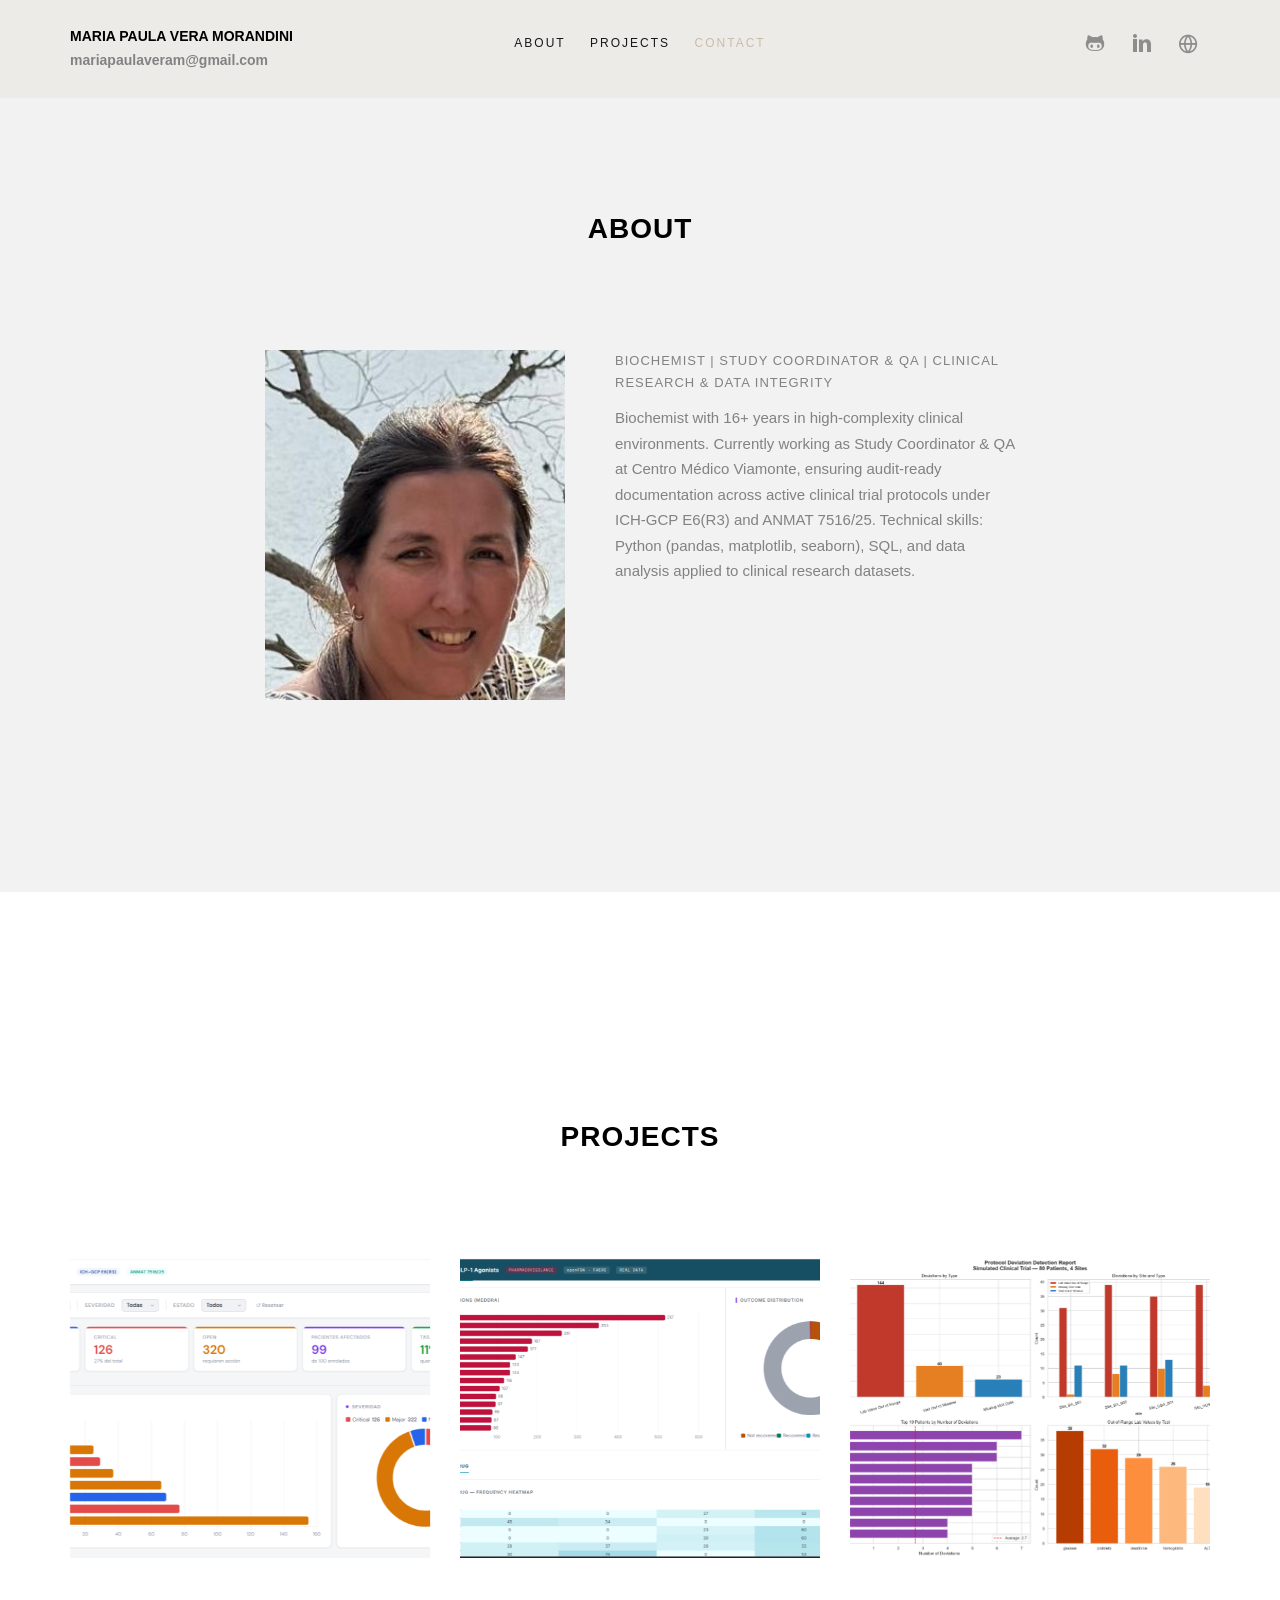
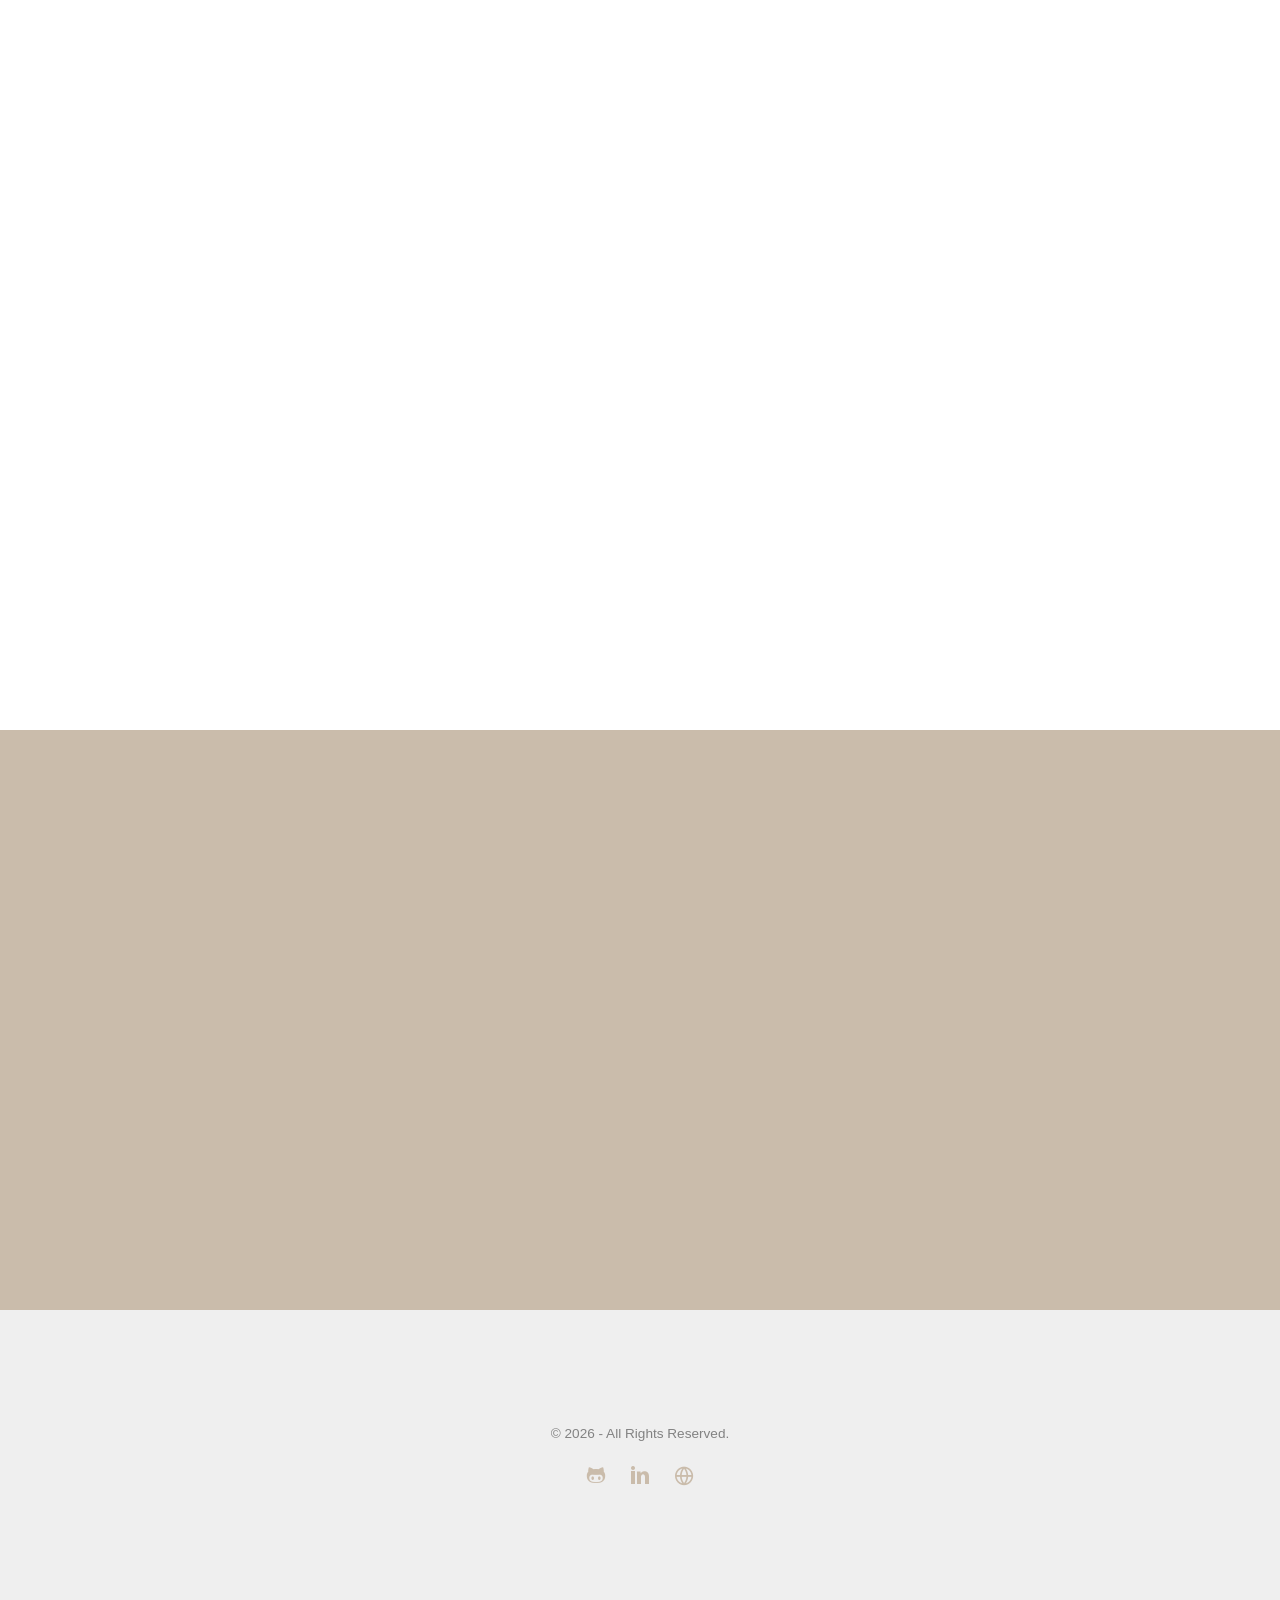
==== commit f8057da5: "update about and currently sections" ====
--- a/index.html
+++ b/index.html
@@ -108,10 +108,6 @@
 
 									Technical skills: Python (pandas, matplotlib, seaborn), SQL,
 									and data analysis applied to clinical research datasets.
-
-									My portfolio includes exploratory analysis of clinical trials in Argentina
-									(ClinicalTrials.gov API) and an automated protocol deviation detection
-									system simulating central monitoring workflows under ICH-GCP E6(R3).
 								</p>
 							</div>
 						</div>
@@ -228,11 +224,7 @@
 							focus is on combining clinical research operations with data skills — applying Python,
 							pandas, and
 							SQL to clinical datasets, automating data quality workflows, and developing tools at the
-							intersection of regulatory knowledge and clinical data analysis. Aiming to grow into roles
-							in
-							Clinical Data Management, Clinical Trial Administration, and Data Analysis within the
-							clinical
-							research industry.
+							intersection of regulatory knowledge and clinical data analysis. Aiming to grow into roles as Clinical Data Manager (CDM), CRA, or Clinical Data Analyst within the clinical research industry.
 						</p>
 						<p><a href="mailto:mariapaulaveram@gmail.com" class="btn btn-primary">Contact</a></p>
 					</div>
